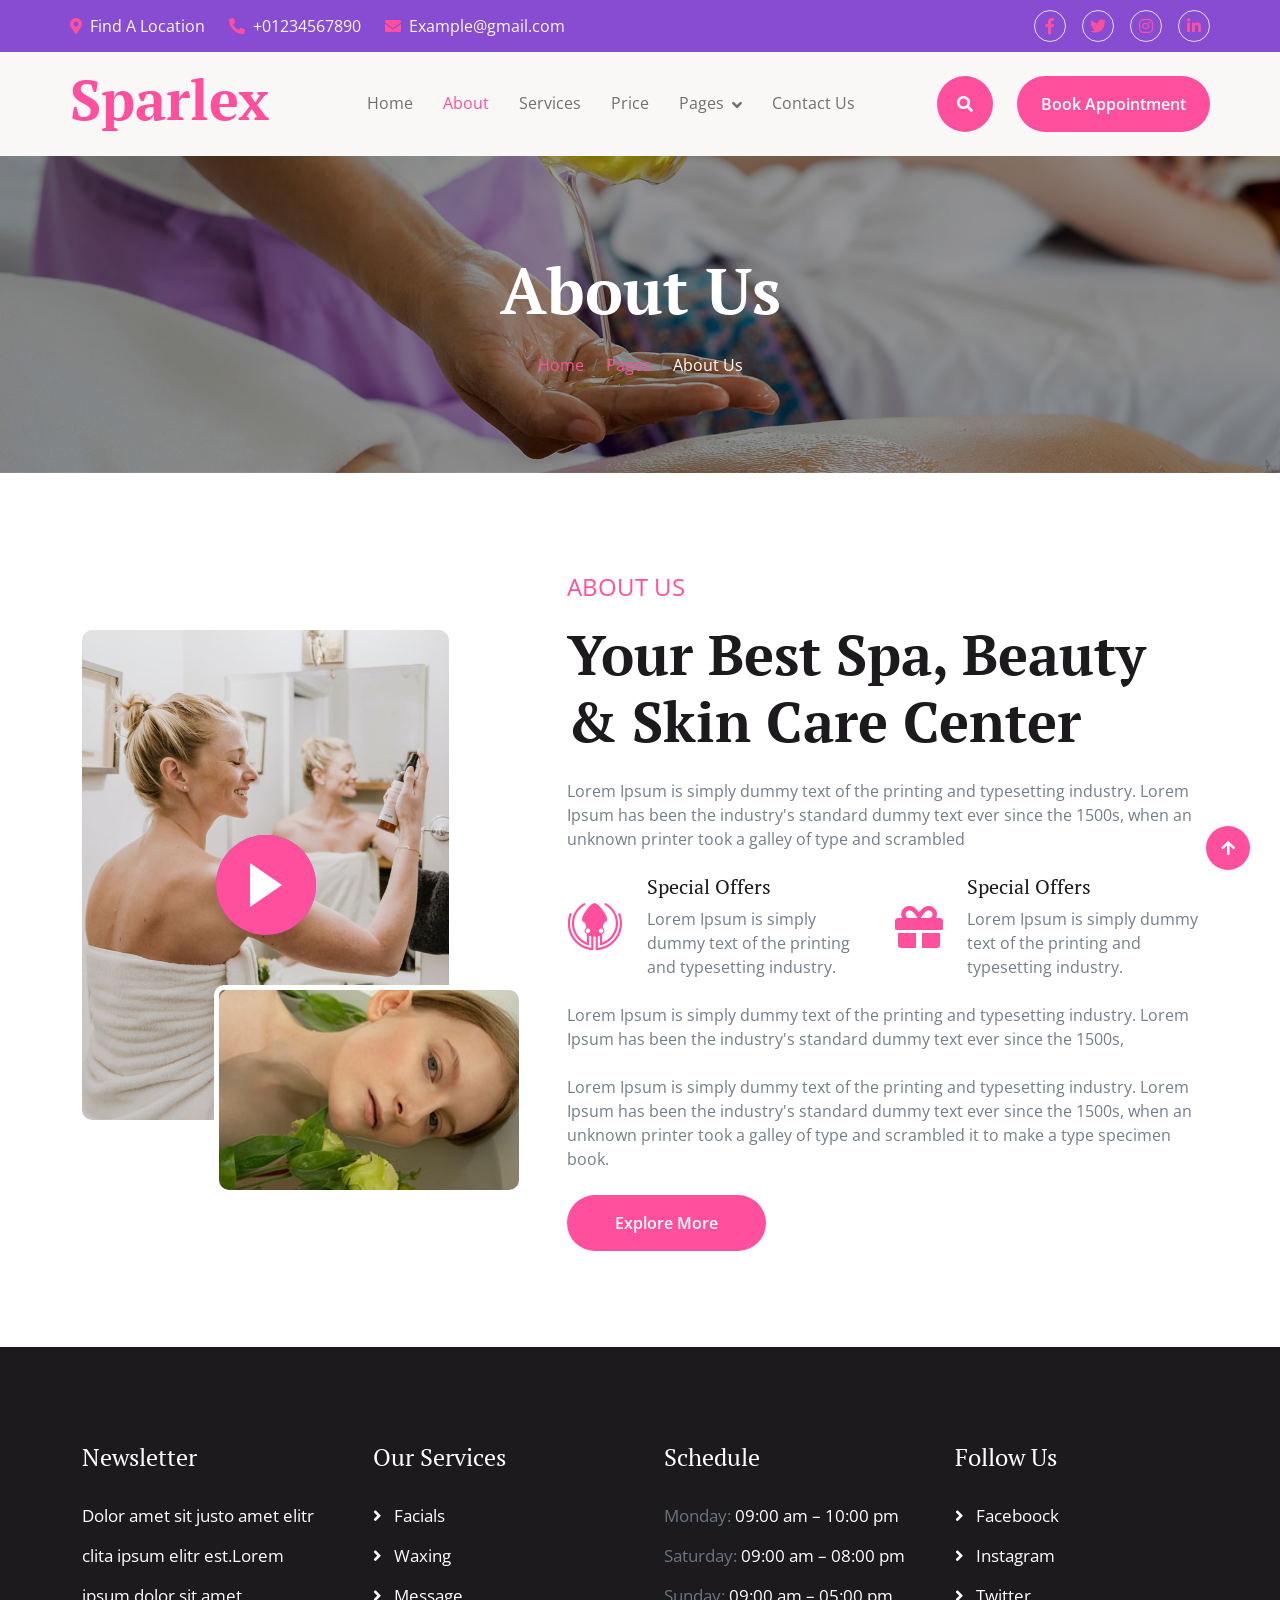
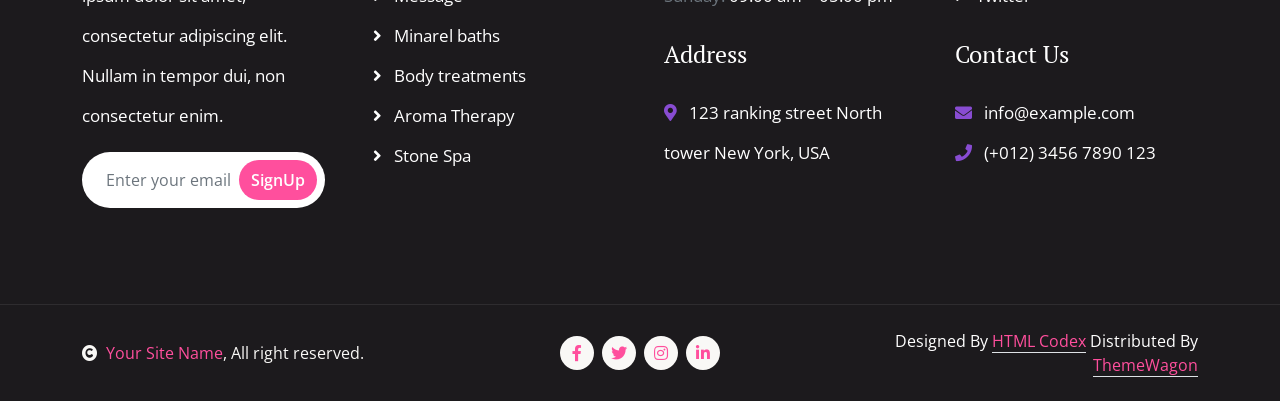
==== about.html @ 95623380 "Initial website upload" ====
<!DOCTYPE html>
<html lang="en">

    <head>
        <meta charset="utf-8">
        <title>Sparlex - Spa Website Template</title>
        <meta content="width=device-width, initial-scale=1.0" name="viewport">
        <meta content="" name="keywords">
        <meta content="" name="description">

        <!-- Google Web Fonts -->
        <link rel="preconnect" href="https://fonts.googleapis.com">
        <link rel="preconnect" href="https://fonts.gstatic.com" crossorigin>
        <link href="https://fonts.googleapis.com/css2?family=Open+Sans:wght@400;600&family=PT+Serif:wght@400;700&display=swap" rel="stylesheet"> 

        <!-- Icon Font Stylesheet -->
        <link rel="stylesheet" href="https://use.fontawesome.com/releases/v5.15.4/css/all.css"/>
        <link href="https://cdn.jsdelivr.net/npm/bootstrap-icons@1.4.1/font/bootstrap-icons.css" rel="stylesheet">

        <!-- Libraries Stylesheet -->
        <link href="lib/animate/animate.min.css" rel="stylesheet">
        <link href="lib/lightbox/css/lightbox.min.css" rel="stylesheet">
        <link href="lib/owlcarousel/assets/owl.carousel.min.css" rel="stylesheet">


        <!-- Customized Bootstrap Stylesheet -->
        <link href="css/bootstrap.min.css" rel="stylesheet">

        <!-- Template Stylesheet -->
        <link href="css/style.css" rel="stylesheet">
    </head>

    <body>

        <!-- Spinner Start -->
        <div id="spinner" class="show w-100 vh-100 bg-white position-fixed translate-middle top-50 start-50  d-flex align-items-center justify-content-center">
            <div class="spinner-grow text-primary" role="status"></div>
        </div>
        <!-- Spinner End -->


        <!-- Navbar start -->
        <div class="container-fluid sticky-top px-0">
            <div class="container-fluid topbar d-none d-lg-block">
                <div class="container px-0">
                    <div class="row align-items-center">
                        <div class="col-lg-8">
                            <div class="d-flex flex-wrap">
                                <a href="#" class="me-4 text-light"><i class="fas fa-map-marker-alt text-primary me-2"></i>Find A Location</a>
                                <a href="#" class="me-4 text-light"><i class="fas fa-phone-alt text-primary me-2"></i>+01234567890</a>
                                <a href="#" class="text-light"><i class="fas fa-envelope text-primary me-2"></i>Example@gmail.com</a>
                            </div>

                        </div>
                        <div class="col-lg-4">
                            <div class="d-flex align-items-center justify-content-end">
                                <a href="#" class="me-3 btn-square border rounded-circle nav-fill"><i class="fab fa-facebook-f"></i></a>
                                <a href="#" class="me-3 btn-square border rounded-circle nav-fill"><i class="fab fa-twitter"></i></a>
                                <a href="#" class="me-3 btn-square border rounded-circle nav-fill"><i class="fab fa-instagram"></i></a>
                                <a href="#" class="btn-square border rounded-circle nav-fill"><i class="fab fa-linkedin-in"></i></a>
                            </div>
                        </div>
                    </div>
                </div>
            </div>
            <div class="container-fluid bg-light">
                <div class="container px-0">
                    <nav class="navbar navbar-light navbar-expand-xl">
                        <a href="index.html" class="navbar-brand">
                            <h1 class="text-primary display-4">Sparlex</h1>
                        </a>
                        <button class="navbar-toggler py-2 px-3" type="button" data-bs-toggle="collapse" data-bs-target="#navbarCollapse">
                            <span class="fa fa-bars text-primary"></span>
                        </button>
                        <div class="collapse navbar-collapse bg-light py-3" id="navbarCollapse">
                            <div class="navbar-nav mx-auto border-top">
                                <a href="index.html" class="nav-item nav-link">Home</a>
                                <a href="about.html" class="nav-item nav-link active">About</a>
                                <a href="service.html" class="nav-item nav-link">Services</a>
                                <a href="price.html" class="nav-item nav-link">Price</a>
                                <div class="nav-item dropdown">
                                    <a href="#" class="nav-link dropdown-toggle" data-bs-toggle="dropdown">Pages</a>
                                    <div class="dropdown-menu m-0 bg-secondary rounded-0">
                                        <a href="team.html" class="dropdown-item">Team</a>
                                        <a href="testimonial.html" class="dropdown-item">Testimonial</a>
                                        <a href="gallery.html" class="dropdown-item">Gallery</a>
                                        <a href="appointment.html" class="dropdown-item">Appointment</a>
                                        <a href="404.html" class="dropdown-item">404 page</a>
                                    </div>
                                </div>
                                <a href="contact.html" class="nav-item nav-link">Contact Us</a>
                            </div>
                            <div class="d-flex align-items-center flex-nowrap pt-xl-0">
                                <button class="btn-search btn btn-primary btn-primary-outline-0 rounded-circle btn-lg-square" data-bs-toggle="modal" data-bs-target="#searchModal"><i class="fas fa-search"></i></button>
                                <a href="index.html" class="btn btn-primary btn-primary-outline-0 rounded-pill py-3 px-4 ms-4">Book Appointment</a>
                            </div>
                        </div>
                    </nav>
                </div>
            </div>
        </div>
        <!-- Navbar End -->


        <!-- Modal Search Start -->
        <div class="modal fade" id="searchModal" tabindex="-1" aria-labelledby="exampleModalLabel" aria-hidden="true">
            <div class="modal-dialog modal-fullscreen">
                <div class="modal-content rounded-0">
                    <div class="modal-header">
                        <h5 class="modal-title" id="exampleModalLabel">Search by keyword</h5>
                        <button type="button" class="btn-close" data-bs-dismiss="modal" aria-label="Close"></button>
                    </div>
                    <div class="modal-body d-flex align-items-center">
                        <div class="input-group w-75 mx-auto d-flex">
                            <input type="search" class="form-control p-3" placeholder="keywords" aria-describedby="search-icon-1">
                            <span id="search-icon-1" class="input-group-text p-3"><i class="fa fa-search"></i></span>
                        </div>
                    </div>
                </div>
            </div>
        </div>
        <!-- Modal Search End -->



        <!-- Header Start -->
        <div class="container-fluid bg-breadcrumb py-5">
            <div class="container text-center py-5">
                <h3 class="text-white display-3 mb-4">About Us</h1>
                <ol class="breadcrumb justify-content-center mb-0">
                    <li class="breadcrumb-item"><a href="index.html">Home</a></li>
                    <li class="breadcrumb-item"><a href="#">Pages</a></li>
                    <li class="breadcrumb-item active text-white">About Us</li>
                </ol>    
            </div>
        </div>
        <!-- Header End -->

        
        <!-- About Start -->
        <div class="container-fluid about py-5">
            <div class="container py-5">
                <div class="row g-5 align-items-center">
                    <div class="col-lg-5">
                        <div class="video">
                            <img src="img/about-1.jpg" class="img-fluid rounded" alt="">
                            <div class="position-absolute rounded border-5 border-top border-start border-white" style="bottom: 0; right: 0;;">
                                <img src="img/about-2.jpg" class="img-fluid rounded" alt="">
                            </div>
                            <button type="button" class="btn btn-play" data-bs-toggle="modal" data-src="https://www.youtube.com/embed/DWRcNpR6Kdc" data-bs-target="#videoModal">
                                <span></span>
                            </button>
                        </div>
                    </div>
                    <div class="col-lg-7">
                        <div>
                            <p class="fs-4 text-uppercase text-primary">About Us</p>
                            <h1 class="display-4 mb-4">Your Best Spa, Beauty & Skin Care Center</h1>
                            <p class="mb-4">Lorem Ipsum is simply dummy text of the printing and typesetting industry. Lorem Ipsum has been the industry's standard dummy text ever since the 1500s, when an unknown printer took a galley of type and scrambled
                            </p>
                            <div class="row g-4">
                                <div class="col-md-6">
                                    <div class="d-flex align-items-center">
                                        <i class="fab fa-gitkraken fa-3x text-primary"></i>
                                        <div class="ms-4">
                                            <h5 class="mb-2">Special Offers</h5>
                                            <p class="mb-0">Lorem Ipsum is simply dummy text of the printing and typesetting industry.</p>
                                        </div>
                                    </div>
                                </div>
                                <div class="col-md-6">
                                    <div class="d-flex align-items-center">
                                        <i class="fas fa-gift fa-3x text-primary"></i>
                                        <div class="ms-4">
                                            <h5 class="mb-2">Special Offers</h5>
                                            <p class="mb-0">Lorem Ipsum is simply dummy text of the printing and typesetting industry.</p>
                                        </div>
                                    </div>
                                </div>
                            </div>
                            <p class="my-4">Lorem Ipsum is simply dummy text of the printing and typesetting industry. Lorem Ipsum has been the industry's standard dummy text ever since the 1500s,
                            </p>
                            <p class="mb-4">Lorem Ipsum is simply dummy text of the printing and typesetting industry. Lorem Ipsum has been the industry's standard dummy text ever since the 1500s, when an unknown printer took a galley of type and scrambled it to make a type specimen book.
                            </p>
                        </div>
                        <a href="#" class="btn btn-primary btn-primary-outline-0 rounded-pill py-3 px-5">Explore More</a>
                    </div> 
                </div>
            </div>
        </div>
        <!-- Modal Video -->
        <div class="modal fade" id="videoModal" tabindex="-1" aria-labelledby="exampleModalLabel" aria-hidden="true">
            <div class="modal-dialog">
                <div class="modal-content rounded-0">
                    <div class="modal-header">
                        <h5 class="modal-title" id="exampleModalLabel">Youtube Video</h5>
                        <button type="button" class="btn-close" data-bs-dismiss="modal" aria-label="Close"></button>
                    </div>
                    <div class="modal-body">
                        <!-- 16:9 aspect ratio -->
                        <div class="ratio ratio-16x9">
                            <iframe class="embed-responsive-item" src="" id="video" allowfullscreen allowscriptaccess="always"
                                allow="autoplay"></iframe>
                        </div>
                    </div>
                </div>
            </div>
        </div>
        <!-- About End -->



        <!-- Footer Start -->
        <div class="container-fluid footer py-5">
            <div class="container py-5">
                <div class="row g-5">
                    <div class="col-md-6 col-lg-6 col-xl-3">
                        <div class="footer-item">
                            <h4 class="mb-4 text-white">Newsletter</h4>
                            <p class="text-white">Dolor amet sit justo amet elitr clita ipsum elitr est.Lorem ipsum dolor sit amet, consectetur adipiscing elit. Nullam in tempor dui, non consectetur enim.</p>
                            <div class="position-relative mx-auto rounded-pill">
                                <input class="form-control rounded-pill border-0 w-100 py-3 ps-4 pe-5" type="text" placeholder="Enter your email">
                                <button type="button" class="btn btn-primary btn-primary-outline-0 rounded-pill position-absolute top-0 end-0 py-2 mt-2 me-2">SignUp</button>
                            </div>
                        </div>
                    </div>
                    <div class="col-md-6 col-lg-6 col-xl-3">
                        <div class="footer-item d-flex flex-column">
                            <h4 class="mb-4 text-white">Our Services</h4>
                            <a href=""><i class="fas fa-angle-right me-2"></i> Facials</a>
                            <a href=""><i class="fas fa-angle-right me-2"></i> Waxing</a>
                            <a href=""><i class="fas fa-angle-right me-2"></i> Message</a>
                            <a href=""><i class="fas fa-angle-right me-2"></i> Minarel baths</a>
                            <a href=""><i class="fas fa-angle-right me-2"></i> Body treatments</a>
                            <a href=""><i class="fas fa-angle-right me-2"></i> Aroma Therapy</a>
                            <a href=""><i class="fas fa-angle-right me-2"></i> Stone Spa</a>
                        </div>
                    </div>
                    <div class="col-md-6 col-lg-6 col-xl-3">
                        <div class="footer-item d-flex flex-column">
                            <h4 class="mb-4 text-white">Schedule</h4>
                            <p class="text-muted mb-0">Monday: <span class="text-white"> 09:00 am – 10:00 pm</span></p>
                            <p class="text-muted mb-0">Saturday: <span class="text-white"> 09:00 am – 08:00 pm</span></p>
                            <p class="text-muted mb-0">Sunday: <span class="text-white"> 09:00 am – 05:00 pm</span></p>
                            <h4 class="my-4 text-white">Address</h4>
                            <p class="mb-0"><i class="fas fa-map-marker-alt text-secondary me-2"></i> 123 ranking street North tower New York, USA</p>
                        </div>
                    </div>
                    <div class="col-md-6 col-lg-6 col-xl-3">
                        <div class="footer-item d-flex flex-column">
                            <h4 class="mb-4 text-white">Follow Us</h4>
                            <a href=""><i class="fas fa-angle-right me-2"></i> Faceboock</a>
                            <a href=""><i class="fas fa-angle-right me-2"></i> Instagram</a>
                            <a href=""><i class="fas fa-angle-right me-2"></i> Twitter</a>
                            <h4 class="my-4 text-white">Contact Us</h4>
                            <p class="mb-0"><i class="fas fa-envelope text-secondary me-2"></i> info@example.com</p>
                            <p class="mb-0"><i class="fas fa-phone text-secondary me-2"></i> (+012) 3456 7890 123</p>
                        </div>
                    </div>
                </div>
            </div>
        </div>
        <!-- Footer End -->



        <!-- Copyright Start -->
        <div class="container-fluid copyright py-4">
            <div class="container">
                <div class="row g-4 align-items-center">
                    <div class="col-md-4 text-center text-md-start mb-md-0">
                        <span class="text-light"><a href="#"><i class="fas fa-copyright text-light me-2"></i>Your Site Name</a>, All right reserved.</span>
                    </div>
                    <div class="col-md-4">
                        <div class="d-flex justify-content-center">
                            <a href="" class="btn btn-light btn-light-outline-0 btn-sm-square rounded-circle me-2"><i class="fab fa-facebook-f"></i></a>
                            <a href="" class="btn btn-light btn-light-outline-0 btn-sm-square rounded-circle me-2"><i class="fab fa-twitter"></i></a>
                            <a href="" class="btn btn-light btn-light-outline-0 btn-sm-square rounded-circle me-2"><i class="fab fa-instagram"></i></a>
                            <a href="" class="btn btn-light btn-light-outline-0 btn-sm-square rounded-circle me-0"><i class="fab fa-linkedin-in"></i></a>
                        </div>
                    </div>
                    <div class="col-md-4 text-center text-md-end text-white">
                        <!--/*** This template is free as long as you keep the below author’s credit link/attribution link/backlink. ***/-->
                        <!--/*** If you'd like to use the template without the below author’s credit link/attribution link/backlink, ***/-->
                        <!--/*** you can purchase the Credit Removal License from "https://htmlcodex.com/credit-removal". ***/-->
                        Designed By <a class="border-bottom" href="https://htmlcodex.com">HTML Codex</a> Distributed By <a class="border-bottom" href="https://themewagon.com">ThemeWagon</a>
                    </div>
                </div>
            </div>
        </div>
        <!-- Copyright End -->



        <!-- Back to Top -->
        <a href="#" class="btn btn-primary btn-primary-outline-0 btn-md-square rounded-circle back-to-top"><i class="fa fa-arrow-up"></i></a>   

        
    <!-- JavaScript Libraries -->
    <script src="https://ajax.googleapis.com/ajax/libs/jquery/3.6.4/jquery.min.js"></script>
    <script src="https://cdn.jsdelivr.net/npm/bootstrap@5.0.0/dist/js/bootstrap.bundle.min.js"></script>
    <script src="lib/wow/wow.min.js"></script>
    <script src="lib/easing/easing.min.js"></script>
    <script src="lib/waypoints/waypoints.min.js"></script>
    <script src="lib/counterup/counterup.min.js"></script>
    <script src="lib/lightbox/js/lightbox.min.js"></script>
    <script src="lib/owlcarousel/owl.carousel.min.js"></script>

    <!-- Template Javascript -->
    <script src="js/main.js"></script>
    </body>

</html>
---- css/style.css ----
/*** Spinner Start ***/
#spinner {
    opacity: 0;
    visibility: hidden;
    transition: opacity .8s ease-out, visibility 0s linear .5s;
    z-index: 99999;
 }

 #spinner.show {
     transition: opacity .8s ease-out, visibility 0s linear .0s;
     visibility: visible;
     opacity: 1;
 }
/*** Spinner End ***/

.back-to-top {
    position: fixed;
    right: 30px;
    bottom: 30px;
    display: flex;
    width: 45px;
    height: 45px;
    align-items: center;
    justify-content: center;
    transition: 0.5s;
    z-index: 99;
}

/*** Button Start ***/
.btn {
    font-weight: 600;
    transition: .5s;
}

.btn-square {
    width: 32px;
    height: 32px;
}

.btn-sm-square {
    width: 34px;
    height: 34px;
}

.btn-md-square {
    width: 44px;
    height: 44px;
}

.btn-lg-square {
    width: 56px;
    height: 56px;
}

.btn-square,
.btn-sm-square,
.btn-md-square,
.btn-lg-square {
    padding: 0;
    display: flex;
    align-items: center;
    justify-content: center;
    font-weight: normal;
}

.btn-primary-outline-0 {
    border: 0;
    color: var(--bs-white) !important;
}

.btn-light-outline-0 {
    border: 0;
    color: var(--bs-primary) !important;
}

.btn-primary-outline-0:hover {
    background: var(--bs-secondary) !important;
    color: var(--bs-white) !important;
}

.btn-light-outline-0:hover {
    background: var(--bs-secondary) !important;
    color: var(--bs-white) !important;
}

/*** Topbar Start ***/
.sticky-top {
    transition: 0.5s;
    background: var(--bs-white);
}

.topbar {
    padding: 10px 0;
    background: var(--bs-secondary) !important;
}

/*** Topbar End ***/

/*** Navbar Start ***/
.navbar .navbar-nav .nav-link {
    padding: 10px 15px;
    font-size: 16px;
    transition: .5s;
}

.navbar .navbar-nav .nav-link:hover,
.navbar .navbar-nav .nav-link.active,
.sticky-top.bg-white .navbar .navbar-nav .nav-link:hover,
.sticky-top.bg-white .navbar .navbar-nav .nav-link.active {
    color: var(--bs-primary);
}

.navbar .dropdown-toggle::after {
    border: none;
    content: "\f107";
    font-family: "Font Awesome 5 Free";
    font-weight: 700;
    vertical-align: middle;
    margin-left: 8px;
}

@media (min-width: 1200px) {
    .navbar .nav-item .dropdown-menu {
        display: block;
        visibility: hidden;
        top: 100%;
        transform: rotateX(-75deg);
        transform-origin: 0% 0%;
        border: 0;
        transition: .5s;
        opacity: 0;
    }
}

.dropdown .dropdown-menu a:hover {
    background: var(--bs-secondary);
    color: var(--bs-primary);
}

.navbar .nav-item:hover .dropdown-menu {
    transform: rotateX(0deg);
    visibility: visible;
    background: var(--bs-light) !important;
    border-radius: 10px !important;
    transition: .5s;
    opacity: 1;
}

@media (min-width: 1200px) {
    .navbar .navbar-collapse .border-top {
        border-top: none !important;
    }
}

#searchModal .modal-content {
    background: rgba(250, 250, 250, .6);
}
/*** Navbar End ***/

/*** Carousel Start ***/
.carousel-item {
    position: relative;
    min-height: 100vh
    
}

.carousel-item img {
    position: absolute;
    width: 100%;
    height: 100%;
    object-fit: cover;
}

.carousel-item .carousel-caption {
    width: 100%;
    height: 100%;
    position: absolute;
    top: 0;
    left: 0;
    display: flex;
    align-items: center;
    justify-content: center;
    text-align: center;
    background: linear-gradient(rgba(255, 255, 255, .5), rgba(255, 255, 255, 0.5));
    background-size: cover;
}

.carousel-control-prev,
.carousel-control-next {
    opacity: 0;
}

.carousel-control-prev .carousel-control-prev-icon,
.carousel-control-next .carousel-control-next-icon {
    background: transparent;
}

#carouselId .carousel-indicators {
    padding-bottom: 30px;
}

#carouselId .carousel-indicators li {
    border-top: 10px solid var(--bs-white);
    border-bottom: 10px solid var(--bs-white);
    border-right: 5px solid var(--bs-white);
    border-left: 5px solid var(--bs-white);
    margin-right: 10px;
    border-radius: 10px;
    transition: 0.5s;
}

#carouselId .carousel-indicators li.active {
    background: var(--bs-primary);
    border-color: var(--bs-primary);
    border-right: 15px solid var(--bs-primary);
    border-left: 15px solid var(--bs-primary);
}
/*** Carousel End ***/


.bg-breadcrumb {
    background: linear-gradient(rgba(0, 0, 0, 0.4), rgba(0, 0, 0, 0.4)), url(../img/appointment-background.jpg);
    background-position: center center;
    background-repeat: no-repeat;
    background-size: cover;
}

/*** Services Start ***/
.services .services-item {
    transition: 0.5s;
}

.services .services-item:hover {
    background: var(--bs-primary) !important;
    border-color: var(--bs-secondary) !important;
}

.services .services-item:hover .services-content p,
.services .services-item:hover .services-content h3 {
    color: var(--bs-white);
    transition: 0.5s;
}

.services .services-item:hover .services-content a.btn {
    background: var(--bs-white);
    color: var(--bs-primary) !important;
}

.services .services-item:hover .services-content a.btn:hover {
    color: var(--bs-white) !important;
}

.services .services-item .services-img {
    overflow: hidden;
}

.services .services-item .services-img img {
    transition: 0.5s;
}

.services .services-item .services-img img:hover {
    transform: scale(1.3);
}
/*** Services End ***/



/*** About Start ***/
/*** Youtube Video start ***/
.video {
    position: relative;
    padding-right: 70px; 
    padding-bottom: 70px;
    border-radius: 10px;
}

.video .btn-play {
    position: absolute;
    z-index: 3;
    top: 45%;
    left: 50%;
    transform: translate(-50%, -45%);
    margin-left: -35px;
    box-sizing: content-box;
    display: block;
    width: 32px;
    height: 44px;
    border-radius: 50%;

}

.video .btn-play:before {
    content: "";
    position: absolute;
    z-index: 0;
    left: 50%;
    top: 50%;
    transform: translateX(-50%) translateY(-50%);
    display: block;
    width: 100px;
    height: 100px;
    background: var(--bs-secondary);
    border-radius: 50%;
    animation: pulse-border 1500ms ease-out infinite;
}

.video .btn-play:after {
    content: "";
    position: absolute;
    z-index: 1;
    left: 50%;
    top: 50%;
    transform: translate(-50%, -50%);
    display: block;
    width: 100px;
    height: 100px;
    background: var(--bs-primary);
    border-radius: 50%;
    transition: all 200ms;
}

.video .btn-play span {
    display: block;
    position: relative;
    z-index: 3;
    width: 0;
    height: 0;
    border-left: 32px solid var(--bs-white);
    border-top: 22px solid transparent;
    border-bottom: 22px solid transparent;
}

@keyframes pulse-border {
    0% {
        transform: translateX(-50%) translateY(-50%) translateZ(0) scale(1);
        opacity: 1;
    }

    100% {
        transform: translateX(-50%) translateY(-50%) translateZ(0) scale(1.5);
        opacity: 0;
    }
}

#videoModal {
    z-index: 99999;
}

#videoModal .modal-dialog {
    position: relative;
    max-width: 800px;
    margin: 60px auto 0 auto;
}

#videoModal .modal-body {
    position: relative;
    padding: 0px;
}

#videoModal .close {
    position: absolute;
    width: 30px;
    height: 30px;
    right: 0px;
    top: -30px;
    z-index: 999;
    font-size: 30px;
    font-weight: normal;
    color: #ffffff;
    background: #000000;
    opacity: 1;
}
/*** Youtube Video End ***/
/*** About End ***/


/*** Appointment  Start ***/
.appointment {
    background: linear-gradient(rgba(0, 0, 0, 0.5), rgba(0, 0, 0, 0.5)), url(../img/appointment-background.jpg);
    background-position: center center;
    background-repeat: no-repeat;
    background-size: cover;
}

.appointment .appointment-form {
    background: linear-gradient(rgba(0, 0, 0, 0.4), rgba(0, 0, 0, .4));
    object-fit: cover;
    border-radius: 10px;
}

.appointment .appointment-time {
    background: linear-gradient(rgba(255, 255, 255, 0.2), rgba(255, 255, 255, .2));
    object-fit: cover;
    border-radius: 10px;
}
/*** Appointment End ***/

/*** Counter Start ***/
.counter-section .counter-item .counter-content {
    position: relative;
    margin-bottom: 60px;
    background-image: linear-gradient(rgba(252, 152, 195, 0.3), rgba(255, 255, 255, 0.3), rgba(136, 76, 210, 0.3));
    border-radius: 10px;
    z-index: 9;
}

.counter-section .counter-item {
    text-align: center;
    background: rgba(255, 255, 255, .5) !important;
    background: linear-gradient(rgba(0, 0, 0, 0.3), rgba(0, 0, 0, 0.3));
    object-fit: cover;
    border-radius: 0 25% 0 25%;
}

.counter-section .counter-item .counter-content .svg-img {
    position: absolute;
    bottom: 0; 
    left: 50%; 
    transform: translateX(-50%); 
    margin-bottom: -50px; 
    margin-left: -45px; 
    transform: rotate(180deg);
}

.counter-section .counter-item .counter-quantity {
    width: 110px;
    height: 110px;
    border-radius: 55px;
    display: inline-flex;
    align-items: center;
    justify-content: center;
    background: var(--bs-primary);
}
/*** Counter End ***/


/*** Events Start ***/
.gallery .tab-class .nav-item {
    padding: 0 0 20px 0;
}
.gallery .tab-class .nav-item a.active {
    background: var(--bs-primary) !important;
}

.gallery .tab-class .nav-item a.active span {
    color: var(--bs-white) !important;
}

.gallery .gallery-img {
    position: relative;
    overflow: hidden;
    border-radius: 10px;
}

.gallery .gallery-img img {
    transition: 0.5s;
}

.gallery .gallery-img:hover img {
    transform: scale(1.3);
}

.gallery .gallery-img .gallery-overlay {
    position: absolute;
    width: 100%;
    height: 100%;
    top: 0;
    left: 0;
    background: rgba(255, 255, 255, 0.5);
    border-radius: 10px;
    transition: 0.5s;
    opacity: 0;
    z-index: 1;
}

.gallery .gallery-img .search-icon {
    position: absolute;
    top: 50%;
    left: 50%;
    transform: translate(-50%, -50%);
    transition: 0.5s;
    opacity: 0;
    z-index: 2;
    
}

.gallery .gallery-img:hover .gallery-overlay,
.gallery .gallery-img:hover .search-icon {
    opacity: 1;
}
/*** Events End ***/


/*** Pricing Start ***/
.pricing {
    background: linear-gradient(rgba(0, 0, 0, 0.5), rgba(0, 0, 0, 0.5)), url(../img/appointment-background.jpg);
    background-position: center center;
    background-repeat: no-repeat;
    background-size: cover;
}

.pricing .pricing-item {
    color: var(--bs-white);
}

.pricing .pricing-item .pricing-content {
    background: rgba(255, 255, 255, 0.4);
}

.pricing .owl-carousel.pricing-carousel {
    position: relative;
}

.pricing .owl-carousel.pricing-carousel .owl-nav {
    position: absolute;
    top: -60px;
    right: 0;
    display: flex;
    font-size: 40px;
    color: var(--bs-white);

}

.pricing .owl-carousel.pricing-carousel .owl-nav .owl-prev {
    margin-right: 40px;
}

.pricing .owl-carousel.pricing-carousel .owl-nav .owl-prev,
.pricing .owl-carousel.pricing-carousel .owl-nav .owl-next {
    transition: 0.5s;
}

.pricing .owl-carousel.pricing-carousel .owl-nav .owl-prev:hover,
.pricing .owl-carousel.pricing-carousel .owl-nav .owl-next:hover {
    color: var(--bs-primary);
}
/*** Pricing End ***/

/*** Team Start ***/
.team .team-item {
    position: relative;
    border-radius: 10px;
    overflow: hidden;
}

.team .team-item .team-text {
    background: var(--bs-primary);
}

.team .team-item .team-social {
    position: absolute;
    top: -180px; 
    left: 20px; 
    opacity: 0;
    transition: 0.5s;
}

.team .team-item:hover .team-social {
    top: 20px; 
    left: 20px;
    opacity: 1;
}

.team .team-item .team-img {
    position: relative;
    width: 100%;
}

.team .team-item .team-img::after {
    content: "";
    position: absolute;
    bottom: 100%;
    left: 0;
    right: 0;
    background: rgba(0, 0, 0, 0.3);
    overflow: hidden;
    width: 100%;
    height: 0;
    transition: 0.5s ease;
}

.team .team-item:hover .team-img::after {
    bottom: 0;
    height: 100%;
}

.team .team-item .team-text {
    transition: 0.5s;
}

.team .team-item:hover .team-text {
    background: var(--bs-secondary);
}
/*** Team End ***/

/*** testimonial Start ***/
.testimonial {
    background: linear-gradient(rgba(0, 0, 0, 0.5), rgba(0, 0, 0, 0.5)), url(../img/testimonial-bg.jpg);
    background-position: center center;
    background-repeat: no-repeat;
    background-size: cover;
}

.testimonial .testimonial-item {
    background: rgba(0, 0, 0, 0.4);
}

.testimonial .owl-carousel.testimonial-carousel {
    position: relative;
}

.testimonial .owl-carousel.testimonial-carousel .owl-nav {
    position: absolute;
    top: -60px;
    right: 0;
    display: flex;
    font-size: 40px;
    color: var(--bs-white);
}

.testimonial .owl-carousel.testimonial-carousel .owl-nav .owl-prev {
    margin-right: 40px;
}

.testimonial .owl-carousel.testimonial-carousel .owl-nav .owl-prev,
.testimonial .owl-carousel.testimonial-carousel .owl-nav .owl-next {
    transition: 0.5s;
}

.testimonial .owl-carousel.testimonial-carousel .owl-nav .owl-prev:hover,
.testimonial .owl-carousel.testimonial-carousel .owl-nav .owl-next:hover {
    color: var(--bs-primary);
}
/*** testimonial end ***/

/*** Contact Start ***/
.contact {
    background: linear-gradient(rgba(0, 0, 0, 0.5), rgba(0, 0, 0, 0.5)), url(../img/appointment-background.jpg);
    background-position: center center;
    background-repeat: no-repeat;
    background-size: cover;
}

.contact .contact-form {
    background: rgba(255, 255, 255, 0.6);
}
/*** Contact End ***/

/*** footer start ***/
.footer {
    background: var(--bs-dark);
}

.footer .footer-item a,
.footer .footer-item p {
    color: var(--bs-white);
    line-height: 40px;
    font-size: 17px;
    transition: 0.5s;
}

.footer .footer-item a:hover {
    letter-spacing: 2px;
    color: var(--bs-primary) !important;
}

/*** Footer End ***/

/*** copyright Start ***/
.copyright {
    border-top: 1px solid rgba(255, 255, 255, 0.08);
    background: var(--bs-dark) !important;
}
/*** copyright end ***/
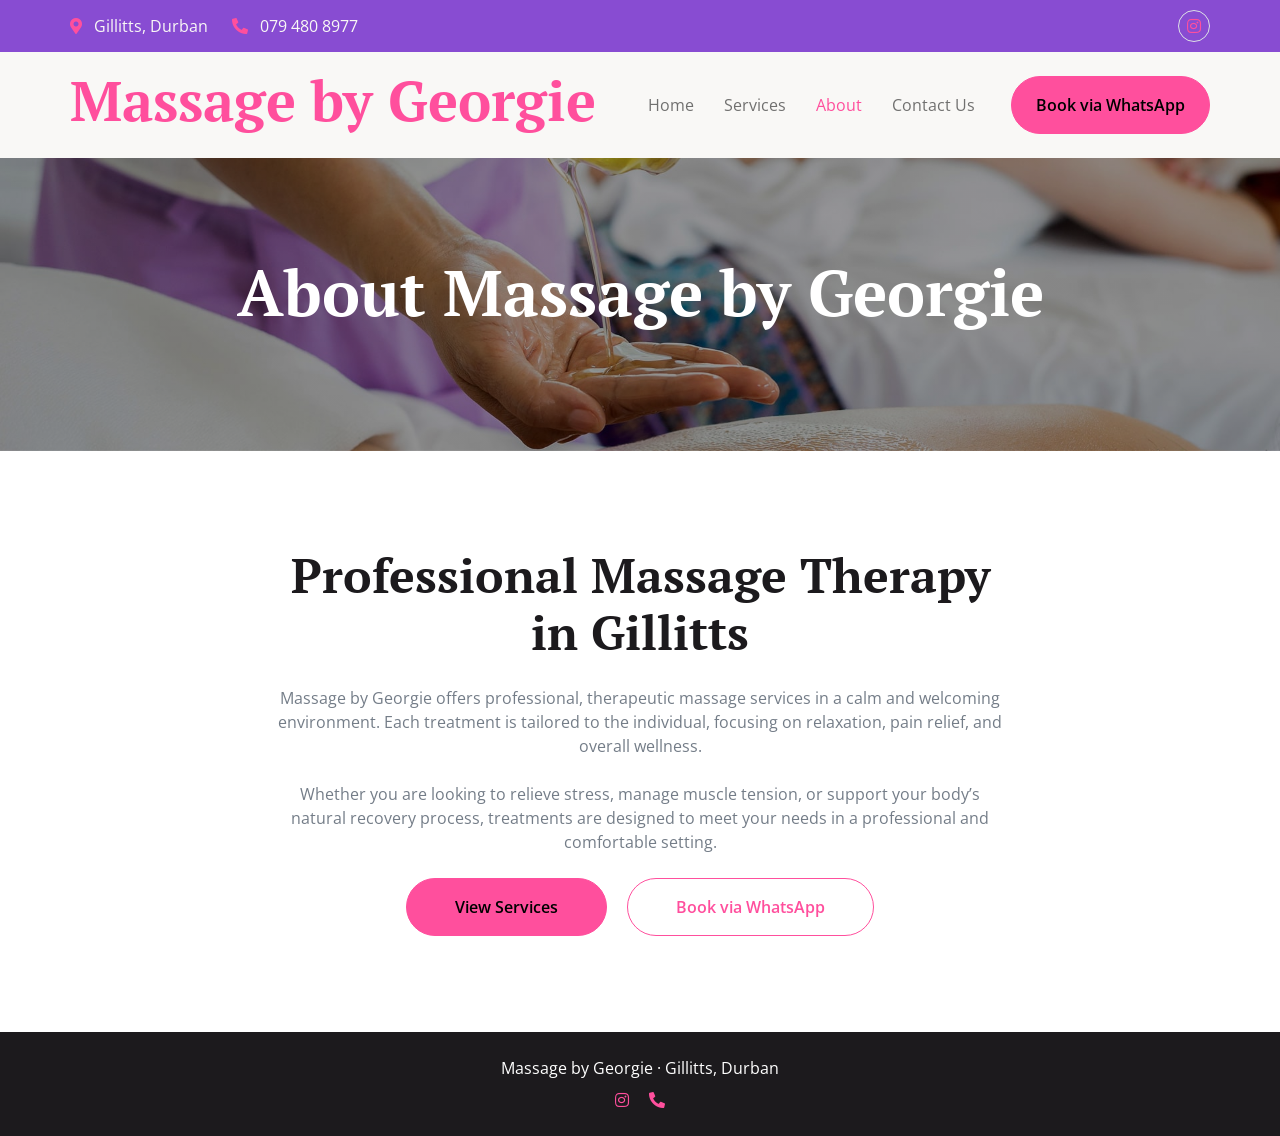
==== commit 91962f09: "Update about.html" ====
--- a/about.html
+++ b/about.html
@@ -1,313 +1,146 @@
 <!DOCTYPE html>
 <html lang="en">
+<head>
+    <meta charset="utf-8">
+    <title>About | Massage by Georgie</title>
+    <meta name="viewport" content="width=device-width, initial-scale=1.0">
 
-    <head>
-        <meta charset="utf-8">
-        <title>Sparlex - Spa Website Template</title>
-        <meta content="width=device-width, initial-scale=1.0" name="viewport">
-        <meta content="" name="keywords">
-        <meta content="" name="description">
+    <!-- Google Web Fonts -->
+    <link rel="preconnect" href="https://fonts.googleapis.com">
+    <link rel="preconnect" href="https://fonts.gstatic.com" crossorigin>
+    <link href="https://fonts.googleapis.com/css2?family=Open+Sans:wght@400;600&family=PT+Serif:wght@400;700&display=swap" rel="stylesheet">
 
-        <!-- Google Web Fonts -->
-        <link rel="preconnect" href="https://fonts.googleapis.com">
-        <link rel="preconnect" href="https://fonts.gstatic.com" crossorigin>
-        <link href="https://fonts.googleapis.com/css2?family=Open+Sans:wght@400;600&family=PT+Serif:wght@400;700&display=swap" rel="stylesheet"> 
+    <!-- Icon Font Stylesheet -->
+    <link rel="stylesheet" href="https://use.fontawesome.com/releases/v5.15.4/css/all.css">
 
-        <!-- Icon Font Stylesheet -->
-        <link rel="stylesheet" href="https://use.fontawesome.com/releases/v5.15.4/css/all.css"/>
-        <link href="https://cdn.jsdelivr.net/npm/bootstrap-icons@1.4.1/font/bootstrap-icons.css" rel="stylesheet">
+    <!-- Bootstrap & Template Styles -->
+    <link href="css/bootstrap.min.css" rel="stylesheet">
+    <link href="css/style.css" rel="stylesheet">
+</head>
 
-        <!-- Libraries Stylesheet -->
-        <link href="lib/animate/animate.min.css" rel="stylesheet">
-        <link href="lib/lightbox/css/lightbox.min.css" rel="stylesheet">
-        <link href="lib/owlcarousel/assets/owl.carousel.min.css" rel="stylesheet">
+<body>
 
+<!-- Navbar -->
+<div class="container-fluid sticky-top px-0">
 
-        <!-- Customized Bootstrap Stylesheet -->
-        <link href="css/bootstrap.min.css" rel="stylesheet">
-
-        <!-- Template Stylesheet -->
-        <link href="css/style.css" rel="stylesheet">
-    </head>
-
-    <body>
-
-        <!-- Spinner Start -->
-        <div id="spinner" class="show w-100 vh-100 bg-white position-fixed translate-middle top-50 start-50  d-flex align-items-center justify-content-center">
-            <div class="spinner-grow text-primary" role="status"></div>
-        </div>
-        <!-- Spinner End -->
-
-
-        <!-- Navbar start -->
-        <div class="container-fluid sticky-top px-0">
-            <div class="container-fluid topbar d-none d-lg-block">
-                <div class="container px-0">
-                    <div class="row align-items-center">
-                        <div class="col-lg-8">
-                            <div class="d-flex flex-wrap">
-                                <a href="#" class="me-4 text-light"><i class="fas fa-map-marker-alt text-primary me-2"></i>Find A Location</a>
-                                <a href="#" class="me-4 text-light"><i class="fas fa-phone-alt text-primary me-2"></i>+01234567890</a>
-                                <a href="#" class="text-light"><i class="fas fa-envelope text-primary me-2"></i>Example@gmail.com</a>
-                            </div>
-
-                        </div>
-                        <div class="col-lg-4">
-                            <div class="d-flex align-items-center justify-content-end">
-                                <a href="#" class="me-3 btn-square border rounded-circle nav-fill"><i class="fab fa-facebook-f"></i></a>
-                                <a href="#" class="me-3 btn-square border rounded-circle nav-fill"><i class="fab fa-twitter"></i></a>
-                                <a href="#" class="me-3 btn-square border rounded-circle nav-fill"><i class="fab fa-instagram"></i></a>
-                                <a href="#" class="btn-square border rounded-circle nav-fill"><i class="fab fa-linkedin-in"></i></a>
-                            </div>
-                        </div>
+    <!-- Topbar -->
+    <div class="container-fluid topbar d-none d-lg-block">
+        <div class="container px-0">
+            <div class="row align-items-center">
+                <div class="col-lg-8">
+                    <div class="d-flex flex-wrap">
+                        <span class="me-4 text-light">
+                            <i class="fas fa-map-marker-alt text-primary me-2"></i>
+                            Gillitts, Durban
+                        </span>
+                        <a href="https://wa.me/27794808977" class="text-light">
+                            <i class="fas fa-phone-alt text-primary me-2"></i>
+                            079 480 8977
+                        </a>
                     </div>
                 </div>
-            </div>
-            <div class="container-fluid bg-light">
-                <div class="container px-0">
-                    <nav class="navbar navbar-light navbar-expand-xl">
-                        <a href="index.html" class="navbar-brand">
-                            <h1 class="text-primary display-4">Sparlex</h1>
+                <div class="col-lg-4">
+                    <div class="d-flex justify-content-end">
+                        <a href="https://www.instagram.com/massage_by_george" class="btn-square border rounded-circle nav-fill">
+                            <i class="fab fa-instagram"></i>
                         </a>
-                        <button class="navbar-toggler py-2 px-3" type="button" data-bs-toggle="collapse" data-bs-target="#navbarCollapse">
-                            <span class="fa fa-bars text-primary"></span>
-                        </button>
-                        <div class="collapse navbar-collapse bg-light py-3" id="navbarCollapse">
-                            <div class="navbar-nav mx-auto border-top">
-                                <a href="index.html" class="nav-item nav-link">Home</a>
-                                <a href="about.html" class="nav-item nav-link active">About</a>
-                                <a href="service.html" class="nav-item nav-link">Services</a>
-                                <a href="price.html" class="nav-item nav-link">Price</a>
-                                <div class="nav-item dropdown">
-                                    <a href="#" class="nav-link dropdown-toggle" data-bs-toggle="dropdown">Pages</a>
-                                    <div class="dropdown-menu m-0 bg-secondary rounded-0">
-                                        <a href="team.html" class="dropdown-item">Team</a>
-                                        <a href="testimonial.html" class="dropdown-item">Testimonial</a>
-                                        <a href="gallery.html" class="dropdown-item">Gallery</a>
-                                        <a href="appointment.html" class="dropdown-item">Appointment</a>
-                                        <a href="404.html" class="dropdown-item">404 page</a>
-                                    </div>
-                                </div>
-                                <a href="contact.html" class="nav-item nav-link">Contact Us</a>
-                            </div>
-                            <div class="d-flex align-items-center flex-nowrap pt-xl-0">
-                                <button class="btn-search btn btn-primary btn-primary-outline-0 rounded-circle btn-lg-square" data-bs-toggle="modal" data-bs-target="#searchModal"><i class="fas fa-search"></i></button>
-                                <a href="index.html" class="btn btn-primary btn-primary-outline-0 rounded-pill py-3 px-4 ms-4">Book Appointment</a>
-                            </div>
-                        </div>
-                    </nav>
-                </div>
-            </div>
-        </div>
-        <!-- Navbar End -->
-
-
-        <!-- Modal Search Start -->
-        <div class="modal fade" id="searchModal" tabindex="-1" aria-labelledby="exampleModalLabel" aria-hidden="true">
-            <div class="modal-dialog modal-fullscreen">
-                <div class="modal-content rounded-0">
-                    <div class="modal-header">
-                        <h5 class="modal-title" id="exampleModalLabel">Search by keyword</h5>
-                        <button type="button" class="btn-close" data-bs-dismiss="modal" aria-label="Close"></button>
-                    </div>
-                    <div class="modal-body d-flex align-items-center">
-                        <div class="input-group w-75 mx-auto d-flex">
-                            <input type="search" class="form-control p-3" placeholder="keywords" aria-describedby="search-icon-1">
-                            <span id="search-icon-1" class="input-group-text p-3"><i class="fa fa-search"></i></span>
-                        </div>
                     </div>
                 </div>
             </div>
         </div>
-        <!-- Modal Search End -->
+    </div>
 
+    <!-- Main Navbar -->
+    <div class="container-fluid bg-light">
+        <div class="container px-0">
+            <nav class="navbar navbar-light navbar-expand-xl">
+                <a href="index.html" class="navbar-brand">
+                    <h1 class="text-primary display-4">Massage by Georgie</h1>
+                </a>
 
+                <button class="navbar-toggler py-2 px-3" type="button" data-bs-toggle="collapse" data-bs-target="#navbarCollapse">
+                    <span class="fa fa-bars text-primary"></span>
+                </button>
 
-        <!-- Header Start -->
-        <div class="container-fluid bg-breadcrumb py-5">
-            <div class="container text-center py-5">
-                <h3 class="text-white display-3 mb-4">About Us</h1>
-                <ol class="breadcrumb justify-content-center mb-0">
-                    <li class="breadcrumb-item"><a href="index.html">Home</a></li>
-                    <li class="breadcrumb-item"><a href="#">Pages</a></li>
-                    <li class="breadcrumb-item active text-white">About Us</li>
-                </ol>    
+                <div class="collapse navbar-collapse bg-light py-3" id="navbarCollapse">
+                    <div class="navbar-nav mx-auto border-top">
+                        <a href="index.html" class="nav-item nav-link">Home</a>
+                        <a href="service.html" class="nav-item nav-link">Services</a>
+                        <a href="about.html" class="nav-item nav-link active">About</a>
+                        <a href="contact.html" class="nav-item nav-link">Contact Us</a>
+                    </div>
+
+                    <div class="d-flex align-items-center">
+                        <a href="https://wa.me/27794808977" class="btn btn-primary rounded-pill py-3 px-4">
+                            Book via WhatsApp
+                        </a>
+                    </div>
+                </div>
+            </nav>
+        </div>
+    </div>
+</div>
+<!-- Navbar End -->
+
+<!-- Page Header -->
+<div class="container-fluid bg-breadcrumb py-5">
+    <div class="container text-center py-5">
+        <h3 class="text-white display-3 mb-4">About Massage by Georgie</h3>
+    </div>
+</div>
+
+<!-- About Section -->
+<div class="container-fluid py-5">
+    <div class="container py-5">
+        <div class="row justify-content-center">
+            <div class="col-lg-8 text-center">
+
+                <h1 class="display-5 mb-4">Professional Massage Therapy in Gillitts</h1>
+
+                <p class="mb-4">
+                    Massage by Georgie offers professional, therapeutic massage services
+                    in a calm and welcoming environment. Each treatment is tailored to
+                    the individual, focusing on relaxation, pain relief, and overall wellness.
+                </p>
+
+                <p class="mb-4">
+                    Whether you are looking to relieve stress, manage muscle tension,
+                    or support your body’s natural recovery process, treatments are designed
+                    to meet your needs in a professional and comfortable setting.
+                </p>
+
+                <a href="service.html" class="btn btn-primary rounded-pill py-3 px-5 me-3">
+                    View Services
+                </a>
+
+                <a href="https://wa.me/27794808977" class="btn btn-outline-primary rounded-pill py-3 px-5">
+                    Book via WhatsApp
+                </a>
+
             </div>
         </div>
-        <!-- Header End -->
+    </div>
+</div>
 
-        
-        <!-- About Start -->
-        <div class="container-fluid about py-5">
-            <div class="container py-5">
-                <div class="row g-5 align-items-center">
-                    <div class="col-lg-5">
-                        <div class="video">
-                            <img src="img/about-1.jpg" class="img-fluid rounded" alt="">
-                            <div class="position-absolute rounded border-5 border-top border-start border-white" style="bottom: 0; right: 0;;">
-                                <img src="img/about-2.jpg" class="img-fluid rounded" alt="">
-                            </div>
-                            <button type="button" class="btn btn-play" data-bs-toggle="modal" data-src="https://www.youtube.com/embed/DWRcNpR6Kdc" data-bs-target="#videoModal">
-                                <span></span>
-                            </button>
-                        </div>
-                    </div>
-                    <div class="col-lg-7">
-                        <div>
-                            <p class="fs-4 text-uppercase text-primary">About Us</p>
-                            <h1 class="display-4 mb-4">Your Best Spa, Beauty & Skin Care Center</h1>
-                            <p class="mb-4">Lorem Ipsum is simply dummy text of the printing and typesetting industry. Lorem Ipsum has been the industry's standard dummy text ever since the 1500s, when an unknown printer took a galley of type and scrambled
-                            </p>
-                            <div class="row g-4">
-                                <div class="col-md-6">
-                                    <div class="d-flex align-items-center">
-                                        <i class="fab fa-gitkraken fa-3x text-primary"></i>
-                                        <div class="ms-4">
-                                            <h5 class="mb-2">Special Offers</h5>
-                                            <p class="mb-0">Lorem Ipsum is simply dummy text of the printing and typesetting industry.</p>
-                                        </div>
-                                    </div>
-                                </div>
-                                <div class="col-md-6">
-                                    <div class="d-flex align-items-center">
-                                        <i class="fas fa-gift fa-3x text-primary"></i>
-                                        <div class="ms-4">
-                                            <h5 class="mb-2">Special Offers</h5>
-                                            <p class="mb-0">Lorem Ipsum is simply dummy text of the printing and typesetting industry.</p>
-                                        </div>
-                                    </div>
-                                </div>
-                            </div>
-                            <p class="my-4">Lorem Ipsum is simply dummy text of the printing and typesetting industry. Lorem Ipsum has been the industry's standard dummy text ever since the 1500s,
-                            </p>
-                            <p class="mb-4">Lorem Ipsum is simply dummy text of the printing and typesetting industry. Lorem Ipsum has been the industry's standard dummy text ever since the 1500s, when an unknown printer took a galley of type and scrambled it to make a type specimen book.
-                            </p>
-                        </div>
-                        <a href="#" class="btn btn-primary btn-primary-outline-0 rounded-pill py-3 px-5">Explore More</a>
-                    </div> 
-                </div>
-            </div>
-        </div>
-        <!-- Modal Video -->
-        <div class="modal fade" id="videoModal" tabindex="-1" aria-labelledby="exampleModalLabel" aria-hidden="true">
-            <div class="modal-dialog">
-                <div class="modal-content rounded-0">
-                    <div class="modal-header">
-                        <h5 class="modal-title" id="exampleModalLabel">Youtube Video</h5>
-                        <button type="button" class="btn-close" data-bs-dismiss="modal" aria-label="Close"></button>
-                    </div>
-                    <div class="modal-body">
-                        <!-- 16:9 aspect ratio -->
-                        <div class="ratio ratio-16x9">
-                            <iframe class="embed-responsive-item" src="" id="video" allowfullscreen allowscriptaccess="always"
-                                allow="autoplay"></iframe>
-                        </div>
-                    </div>
-                </div>
-            </div>
-        </div>
-        <!-- About End -->
+<!-- Footer -->
+<div class="container-fluid footer py-4">
+    <div class="container text-center">
+        <p class="text-white mb-2">
+            Massage by Georgie · Gillitts, Durban
+        </p>
+        <a href="https://www.instagram.com/massage_by_george" class="me-3">
+            <i class="fab fa-instagram"></i>
+        </a>
+        <a href="https://wa.me/27794808977">
+            <i class="fas fa-phone-alt"></i>
+        </a>
+    </div>
+</div>
 
+<!-- Scripts -->
+<script src="https://ajax.googleapis.com/ajax/libs/jquery/3.6.4/jquery.min.js"></script>
+<script src="https://cdn.jsdelivr.net/npm/bootstrap@5.0.0/dist/js/bootstrap.bundle.min.js"></script>
+<script src="js/main.js"></script>
 
-
-        <!-- Footer Start -->
-        <div class="container-fluid footer py-5">
-            <div class="container py-5">
-                <div class="row g-5">
-                    <div class="col-md-6 col-lg-6 col-xl-3">
-                        <div class="footer-item">
-                            <h4 class="mb-4 text-white">Newsletter</h4>
-                            <p class="text-white">Dolor amet sit justo amet elitr clita ipsum elitr est.Lorem ipsum dolor sit amet, consectetur adipiscing elit. Nullam in tempor dui, non consectetur enim.</p>
-                            <div class="position-relative mx-auto rounded-pill">
-                                <input class="form-control rounded-pill border-0 w-100 py-3 ps-4 pe-5" type="text" placeholder="Enter your email">
-                                <button type="button" class="btn btn-primary btn-primary-outline-0 rounded-pill position-absolute top-0 end-0 py-2 mt-2 me-2">SignUp</button>
-                            </div>
-                        </div>
-                    </div>
-                    <div class="col-md-6 col-lg-6 col-xl-3">
-                        <div class="footer-item d-flex flex-column">
-                            <h4 class="mb-4 text-white">Our Services</h4>
-                            <a href=""><i class="fas fa-angle-right me-2"></i> Facials</a>
-                            <a href=""><i class="fas fa-angle-right me-2"></i> Waxing</a>
-                            <a href=""><i class="fas fa-angle-right me-2"></i> Message</a>
-                            <a href=""><i class="fas fa-angle-right me-2"></i> Minarel baths</a>
-                            <a href=""><i class="fas fa-angle-right me-2"></i> Body treatments</a>
-                            <a href=""><i class="fas fa-angle-right me-2"></i> Aroma Therapy</a>
-                            <a href=""><i class="fas fa-angle-right me-2"></i> Stone Spa</a>
-                        </div>
-                    </div>
-                    <div class="col-md-6 col-lg-6 col-xl-3">
-                        <div class="footer-item d-flex flex-column">
-                            <h4 class="mb-4 text-white">Schedule</h4>
-                            <p class="text-muted mb-0">Monday: <span class="text-white"> 09:00 am – 10:00 pm</span></p>
-                            <p class="text-muted mb-0">Saturday: <span class="text-white"> 09:00 am – 08:00 pm</span></p>
-                            <p class="text-muted mb-0">Sunday: <span class="text-white"> 09:00 am – 05:00 pm</span></p>
-                            <h4 class="my-4 text-white">Address</h4>
-                            <p class="mb-0"><i class="fas fa-map-marker-alt text-secondary me-2"></i> 123 ranking street North tower New York, USA</p>
-                        </div>
-                    </div>
-                    <div class="col-md-6 col-lg-6 col-xl-3">
-                        <div class="footer-item d-flex flex-column">
-                            <h4 class="mb-4 text-white">Follow Us</h4>
-                            <a href=""><i class="fas fa-angle-right me-2"></i> Faceboock</a>
-                            <a href=""><i class="fas fa-angle-right me-2"></i> Instagram</a>
-                            <a href=""><i class="fas fa-angle-right me-2"></i> Twitter</a>
-                            <h4 class="my-4 text-white">Contact Us</h4>
-                            <p class="mb-0"><i class="fas fa-envelope text-secondary me-2"></i> info@example.com</p>
-                            <p class="mb-0"><i class="fas fa-phone text-secondary me-2"></i> (+012) 3456 7890 123</p>
-                        </div>
-                    </div>
-                </div>
-            </div>
-        </div>
-        <!-- Footer End -->
-
-
-
-        <!-- Copyright Start -->
-        <div class="container-fluid copyright py-4">
-            <div class="container">
-                <div class="row g-4 align-items-center">
-                    <div class="col-md-4 text-center text-md-start mb-md-0">
-                        <span class="text-light"><a href="#"><i class="fas fa-copyright text-light me-2"></i>Your Site Name</a>, All right reserved.</span>
-                    </div>
-                    <div class="col-md-4">
-                        <div class="d-flex justify-content-center">
-                            <a href="" class="btn btn-light btn-light-outline-0 btn-sm-square rounded-circle me-2"><i class="fab fa-facebook-f"></i></a>
-                            <a href="" class="btn btn-light btn-light-outline-0 btn-sm-square rounded-circle me-2"><i class="fab fa-twitter"></i></a>
-                            <a href="" class="btn btn-light btn-light-outline-0 btn-sm-square rounded-circle me-2"><i class="fab fa-instagram"></i></a>
-                            <a href="" class="btn btn-light btn-light-outline-0 btn-sm-square rounded-circle me-0"><i class="fab fa-linkedin-in"></i></a>
-                        </div>
-                    </div>
-                    <div class="col-md-4 text-center text-md-end text-white">
-                        <!--/*** This template is free as long as you keep the below author’s credit link/attribution link/backlink. ***/-->
-                        <!--/*** If you'd like to use the template without the below author’s credit link/attribution link/backlink, ***/-->
-                        <!--/*** you can purchase the Credit Removal License from "https://htmlcodex.com/credit-removal". ***/-->
-                        Designed By <a class="border-bottom" href="https://htmlcodex.com">HTML Codex</a> Distributed By <a class="border-bottom" href="https://themewagon.com">ThemeWagon</a>
-                    </div>
-                </div>
-            </div>
-        </div>
-        <!-- Copyright End -->
-
-
-
-        <!-- Back to Top -->
-        <a href="#" class="btn btn-primary btn-primary-outline-0 btn-md-square rounded-circle back-to-top"><i class="fa fa-arrow-up"></i></a>   
-
-        
-    <!-- JavaScript Libraries -->
-    <script src="https://ajax.googleapis.com/ajax/libs/jquery/3.6.4/jquery.min.js"></script>
-    <script src="https://cdn.jsdelivr.net/npm/bootstrap@5.0.0/dist/js/bootstrap.bundle.min.js"></script>
-    <script src="lib/wow/wow.min.js"></script>
-    <script src="lib/easing/easing.min.js"></script>
-    <script src="lib/waypoints/waypoints.min.js"></script>
-    <script src="lib/counterup/counterup.min.js"></script>
-    <script src="lib/lightbox/js/lightbox.min.js"></script>
-    <script src="lib/owlcarousel/owl.carousel.min.js"></script>
-
-    <!-- Template Javascript -->
-    <script src="js/main.js"></script>
-    </body>
-
-</html>+</body>
+</html>
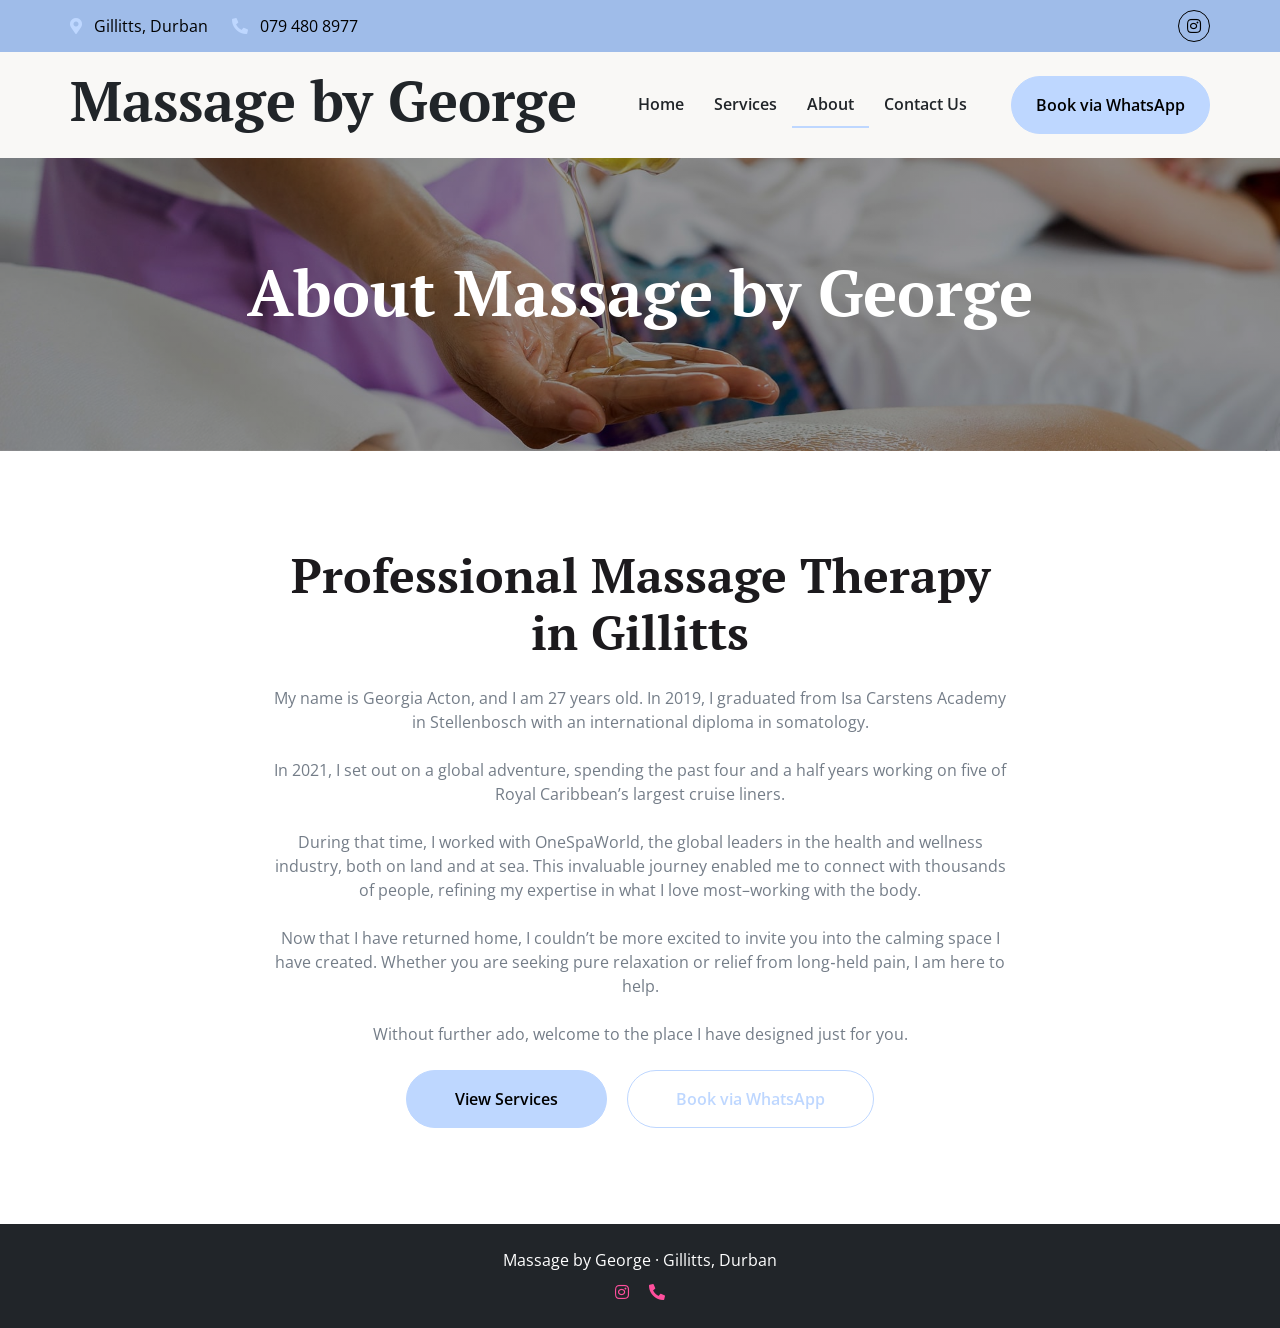
==== commit d7b4a437: "Update about.html" ====
--- a/about.html
+++ b/about.html
@@ -2,7 +2,7 @@
 <html lang="en">
 <head>
     <meta charset="utf-8">
-    <title>About | Massage by Georgie</title>
+    <title>About | Massage by George</title>
     <meta name="viewport" content="width=device-width, initial-scale=1.0">
 
     <!-- Google Web Fonts -->
@@ -55,7 +55,7 @@
         <div class="container px-0">
             <nav class="navbar navbar-light navbar-expand-xl">
                 <a href="index.html" class="navbar-brand">
-                    <h1 class="text-primary display-4">Massage by Georgie</h1>
+                    <h1 class="text-primary display-4">Massage by George</h1>
                 </a>
 
                 <button class="navbar-toggler py-2 px-3" type="button" data-bs-toggle="collapse" data-bs-target="#navbarCollapse">
@@ -85,7 +85,7 @@
 <!-- Page Header -->
 <div class="container-fluid bg-breadcrumb py-5">
     <div class="container text-center py-5">
-        <h3 class="text-white display-3 mb-4">About Massage by Georgie</h3>
+        <h3 class="text-white display-3 mb-4">About Massage by George</h3>
     </div>
 </div>
 
@@ -98,17 +98,26 @@
                 <h1 class="display-5 mb-4">Professional Massage Therapy in Gillitts</h1>
 
                 <p class="mb-4">
-                    Massage by Georgie offers professional, therapeutic massage services
-                    in a calm and welcoming environment. Each treatment is tailored to
-                    the individual, focusing on relaxation, pain relief, and overall wellness.
+                My name is Georgia Acton, and I am 27 years old.
+                In 2019, I graduated from Isa Carstens Academy in Stellenbosch with an international diploma in somatology.
                 </p>
 
                 <p class="mb-4">
-                    Whether you are looking to relieve stress, manage muscle tension,
-                    or support your body’s natural recovery process, treatments are designed
-                    to meet your needs in a professional and comfortable setting.
+                In 2021, I set out on a global adventure, spending the past four and a half years working on five of Royal Caribbean’s largest cruise liners.
                 </p>
 
+                <p class="mb-4">
+                During that time, I worked with OneSpaWorld, the global leaders in the health and wellness industry, both on land and at sea. This invaluable journey enabled me to connect with thousands of people, refining my expertise in what I love most–working with the body.
+                </p>
+
+                <p class="mb-4">
+                Now that I have returned home, I couldn’t be more excited to invite you into the calming space I have created. Whether you are seeking pure relaxation or relief from long‑held pain, I am here to help.
+                </p>
+
+                <p class="mb-4">
+                Without further ado, welcome to the place I have designed just for you.
+                </p>
+                
                 <a href="service.html" class="btn btn-primary rounded-pill py-3 px-5 me-3">
                     View Services
                 </a>
@@ -126,7 +135,7 @@
 <div class="container-fluid footer py-4">
     <div class="container text-center">
         <p class="text-white mb-2">
-            Massage by Georgie · Gillitts, Durban
+            Massage by George · Gillitts, Durban
         </p>
         <a href="https://www.instagram.com/massage_by_george" class="me-3">
             <i class="fab fa-instagram"></i>
--- a/css/style.css
+++ b/css/style.css
@@ -1,3 +1,158 @@
+/* =========================
+   GLOBAL THEME OVERRIDES
+   ========================= */
+
+:root {
+    --bs-primary: #bed7ff;
+    --bs-secondary: #9fbce9; /* slightly darker for hover contrast */
+    --bs-light: #f8f9fa;
+    --bs-dark: #212529;
+}
+
+/* =========================
+   TOPBAR COLOUR FIX
+   ========================= */
+
+/* Text in top bar */
+.topbar,
+.topbar span,
+.topbar a {
+    color: #000000 !important; /* black text */
+}
+
+/* Icons in top bar */
+.topbar i {
+    color: #000000 !important; /* black icons */
+}
+
+/* Instagram circle icon */
+.topbar .btn-square {
+    border-color: #000000 !important;
+}
+
+
+/* =========================
+   BUTTON & LINK THEME
+   ========================= */
+
+/* Primary buttons */
+.btn-primary {
+    background-color: #bed7ff !important;
+    border-color: #bed7ff !important;
+    color: #000000 !important; /* readable text */
+}
+
+/* Hover state */
+.btn-primary:hover {
+    background-color: #a9c8f5 !important;
+    border-color: #a9c8f5 !important;
+    color: #000000 !important;
+}
+
+
+/* =========================
+   NAVIGATION LINKS
+   ========================= */
+
+.navbar .navbar-nav .nav-link,
+.navbar .navbar-nav .nav-link.active,
+.navbar .navbar-nav .nav-link:hover {
+    color: #bed7ff !important;
+}
+
+/* =========================
+   LOGO COLOUR
+   ========================= */
+
+.navbar-brand h1 {
+    color: #bed7ff !important;
+}
+
+
+
+/* =========================
+   HERO TEXT COLOUR FIX
+   ========================= */
+
+/* Override pink in hero caption */
+.carousel-caption .text-primary {
+    color: #bed7ff !important;
+}
+
+/* =========================
+   BUTTON & ICON CONSISTENCY
+   ========================= */
+
+/* Outline buttons */
+.btn-outline-primary {
+    color: #bed7ff !important;
+    border-color: #bed7ff !important;
+}
+
+.btn-outline-primary:hover {
+    background-color: #bed7ff !important;
+    color: #000000 !important;
+}
+
+/* Icons that inherit primary */
+.text-primary,
+i.text-primary {
+    color: #bed7ff !important;
+}
+
+
+/* =========================
+   HEADER TEXT CONTRAST FIX
+   ========================= */
+
+/* Logo text */
+.navbar-brand h1 {
+    color: #212529 !important; /* dark, readable */
+}
+
+/* Navbar links (default state) */
+.navbar .nav-link {
+    color: #212529 !important; /* dark text */
+}
+
+/* Hover + active state */
+.navbar .nav-link:hover,
+.navbar .nav-link.active {
+    color: #bed7ff !important; /* your blue */
+}
+
+/* Header icons */
+.navbar i {
+    color: #212529 !important;
+}
+
+
+/* =========================
+   HEADER NAV VISIBILITY FIX
+   ========================= */
+
+/* Default navbar links – FORCE DARK */
+.container-fluid.bg-light .navbar .nav-link {
+    color: #212529 !important; /* dark, readable */
+    font-weight: 600;
+}
+
+/* Hover state */
+.container-fluid.bg-light .navbar .nav-link:hover {
+    color: #bed7ff !important; /* soft blue */
+}
+
+/* Active tab */
+.container-fluid.bg-light .navbar .nav-link.active {
+    color: #212529 !important;
+    border-bottom: 2px solid #bed7ff; /* optional visual cue */
+}
+
+/* Ensure logo stays dark */
+.container-fluid.bg-light .navbar-brand h1 {
+    color: #212529 !important;
+}
+``
 
 /*** Spinner Start ***/
 #spinner {
@@ -398,10 +553,13 @@
 
 /*** Counter Start ***/
 .counter-section .counter-item .counter-content {
-    position: relative;
-    margin-bottom: 60px;
-    background-image: linear-gradient(rgba(252, 152, 195, 0.3), rgba(255, 255, 255, 0.3), rgba(136, 76, 210, 0.3));
+    background-image: linear-gradient(
+        rgba(190, 215, 255, 0.35),
+        rgba(255, 255, 255, 0.35),
+        rgba(159, 188, 233, 0.35)
+    );
     border-radius: 10px;
+}
     z-index: 9;
 }
 
@@ -672,4 +830,4 @@
     border-top: 1px solid rgba(255, 255, 255, 0.08);
     background: var(--bs-dark) !important;
 }
-/*** copyright end ***/+/*** copyright end ***/
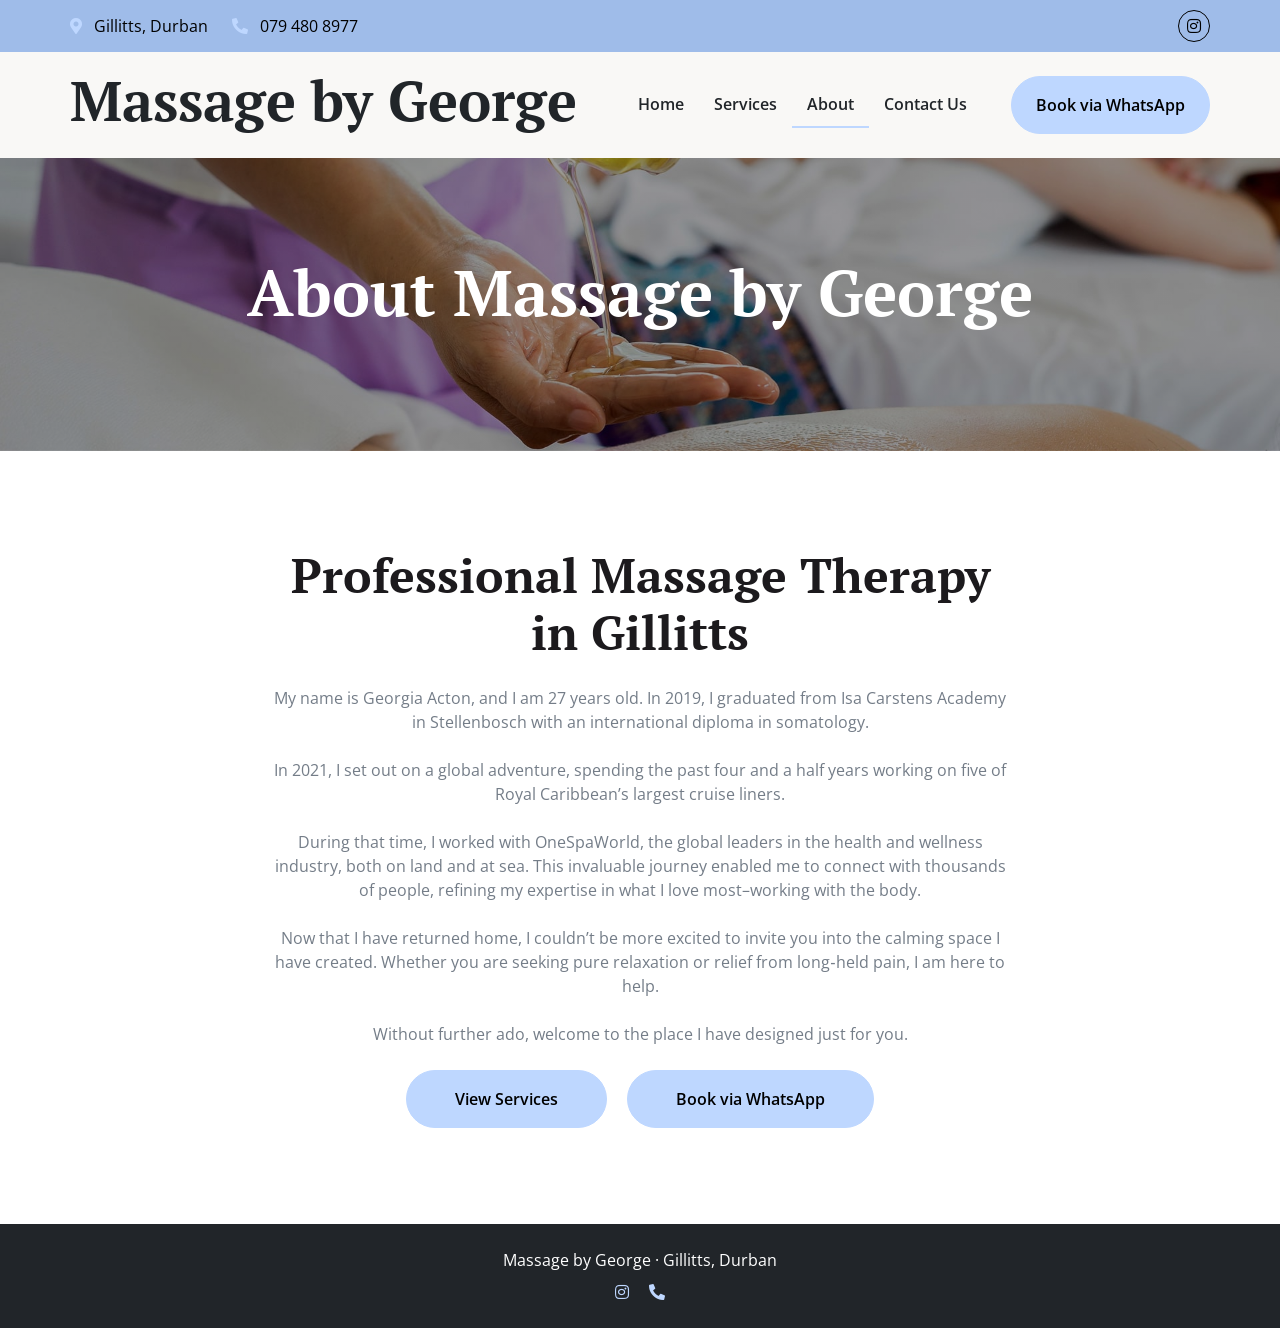
==== commit 51a0cc7a: "Update about.html" ====
--- a/about.html
+++ b/about.html
@@ -9,6 +9,7 @@
     <link rel="preconnect" href="https://fonts.googleapis.com">
     <link rel="preconnect" href="https://fonts.gstatic.com" crossorigin>
     <link href="https://fonts.googleapis.com/css2?family=Open+Sans:wght@400;600&family=PT+Serif:wght@400;700&display=swap" rel="stylesheet">
+    <link href="https://fonts.googleapis.com/css2?family=Playfair+Display:wght@400;500;600;700&display=swap" rel="stylesheet">
 
     <!-- Icon Font Stylesheet -->
     <link rel="stylesheet" href="https://use.fontawesome.com/releases/v5.15.4/css/all.css">
--- a/css/style.css
+++ b/css/style.css
@@ -831,3 +831,48 @@
     background: var(--bs-dark) !important;
 }
 /*** copyright end ***/
+
+
+/* =========================
+   FOOTER ICON FIX
+   ========================= */
+
+/* Footer icons force to theme blue */
+.footer i,
+.footer .text-primary,
+.footer a i {
+    color: #bed7ff !important;
+}
+
+/* Footer icon hover (optional) */
+.footer a:hover i {
+    color: #ffffff !important;
+}
+
+/* =========================
+   BUTTON CONSISTENCY FIX
+   ========================= */
+
+/* Light buttons (used on About page) */
+.btn-light,
+.btn-light-outline-0 {
+    background-color: #bed7ff !important;
+    border-color: #bed7ff !important;
+    color: #000000 !important;
+}
+
+/* Outline primary buttons */
+.btn-outline-primary {
+    background-color: #bed7ff !important;
+    border-color: #bed7ff !important;
+    color: #000000 !important;
+}
+
+/* Button hover state */
+.btn-light:hover,
+.btn-outline-primary:hover,
+.btn-primary:hover {
+    background-color: #a9c8f5 !important;
+    border-color: #a9c8f5 !important;
+    color: #000000 !important;
+}
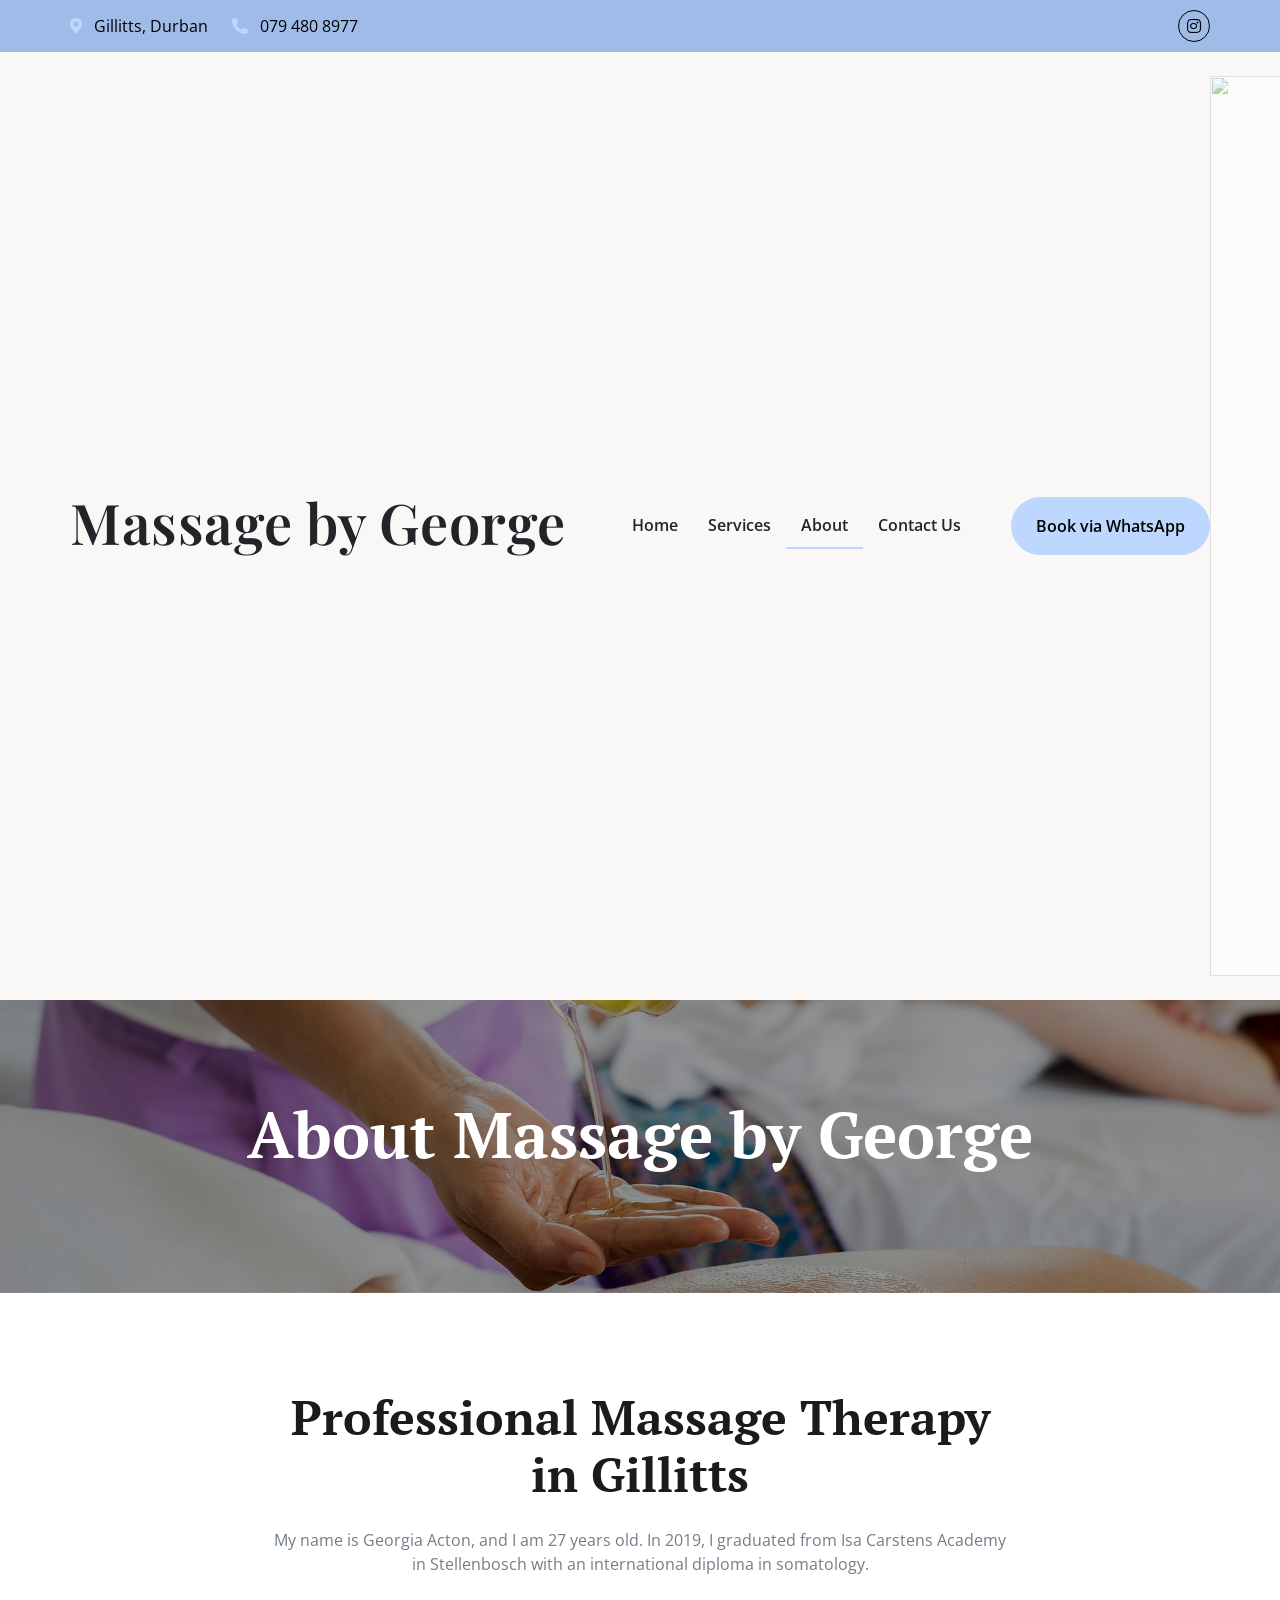
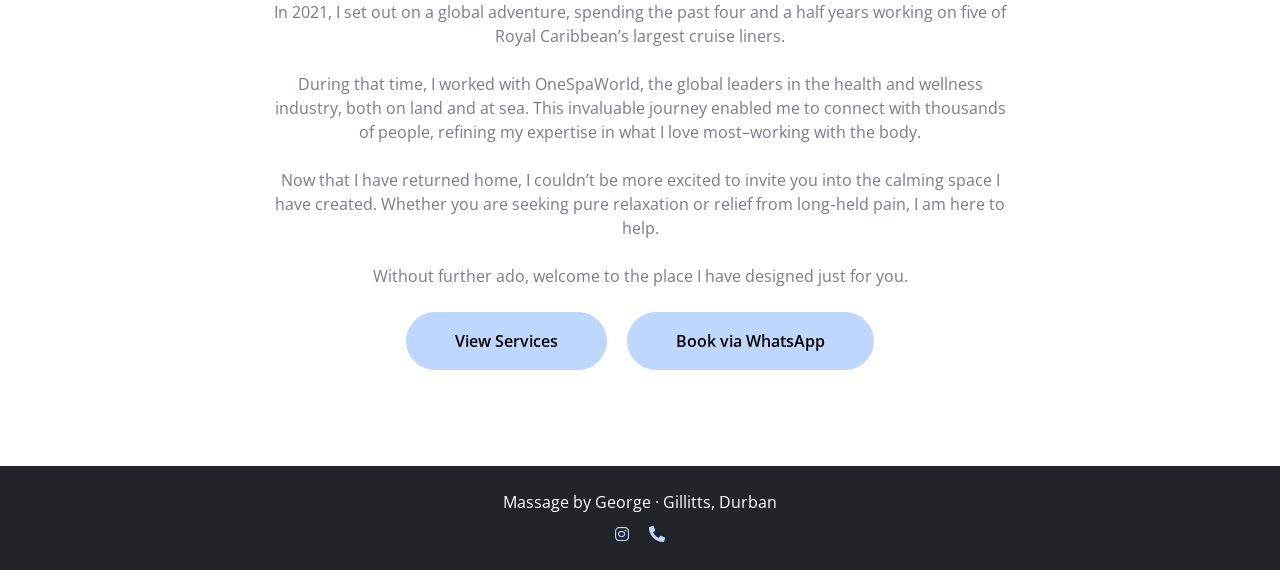
==== commit 86e35731: "Update about.html" ====
--- a/about.html
+++ b/about.html
@@ -76,6 +76,13 @@
                             Book via WhatsApp
                         </a>
                     </div>
+
+            <div class="carousel-item active">
+                <img src="img/george.jpg" class="img-fluid" alt="">
+                <div class="carousel-caption">
+                </div>
+                    
+                    
                 </div>
             </nav>
         </div>
--- a/css/style.css
+++ b/css/style.css
@@ -876,3 +876,30 @@
     border-color: #a9c8f5 !important;
     color: #000000 !important;
 }
+
+/* =========================
+   HEADER LOGO FONT
+   ========================= */
+
+.navbar-brand h1 {
+    font-family: "Playfair Display", serif !important;
+    font-weight: 600;
+    letter-spacing: 0.5px;
+}
+
+/* =========================
+   CONTACT PAGE LINK FIX
+   ========================= */
+
+/* Contact page links (WhatsApp & Instagram) */
+.contact a {
+    color: #bed7ff !important;
+    font-weight: 500;
+    text-decoration: none;
+}
+
+/* Hover state */
+.contact a:hover {
+    color: #a9c8f5 !important;
+    text-decoration: underline;
+}
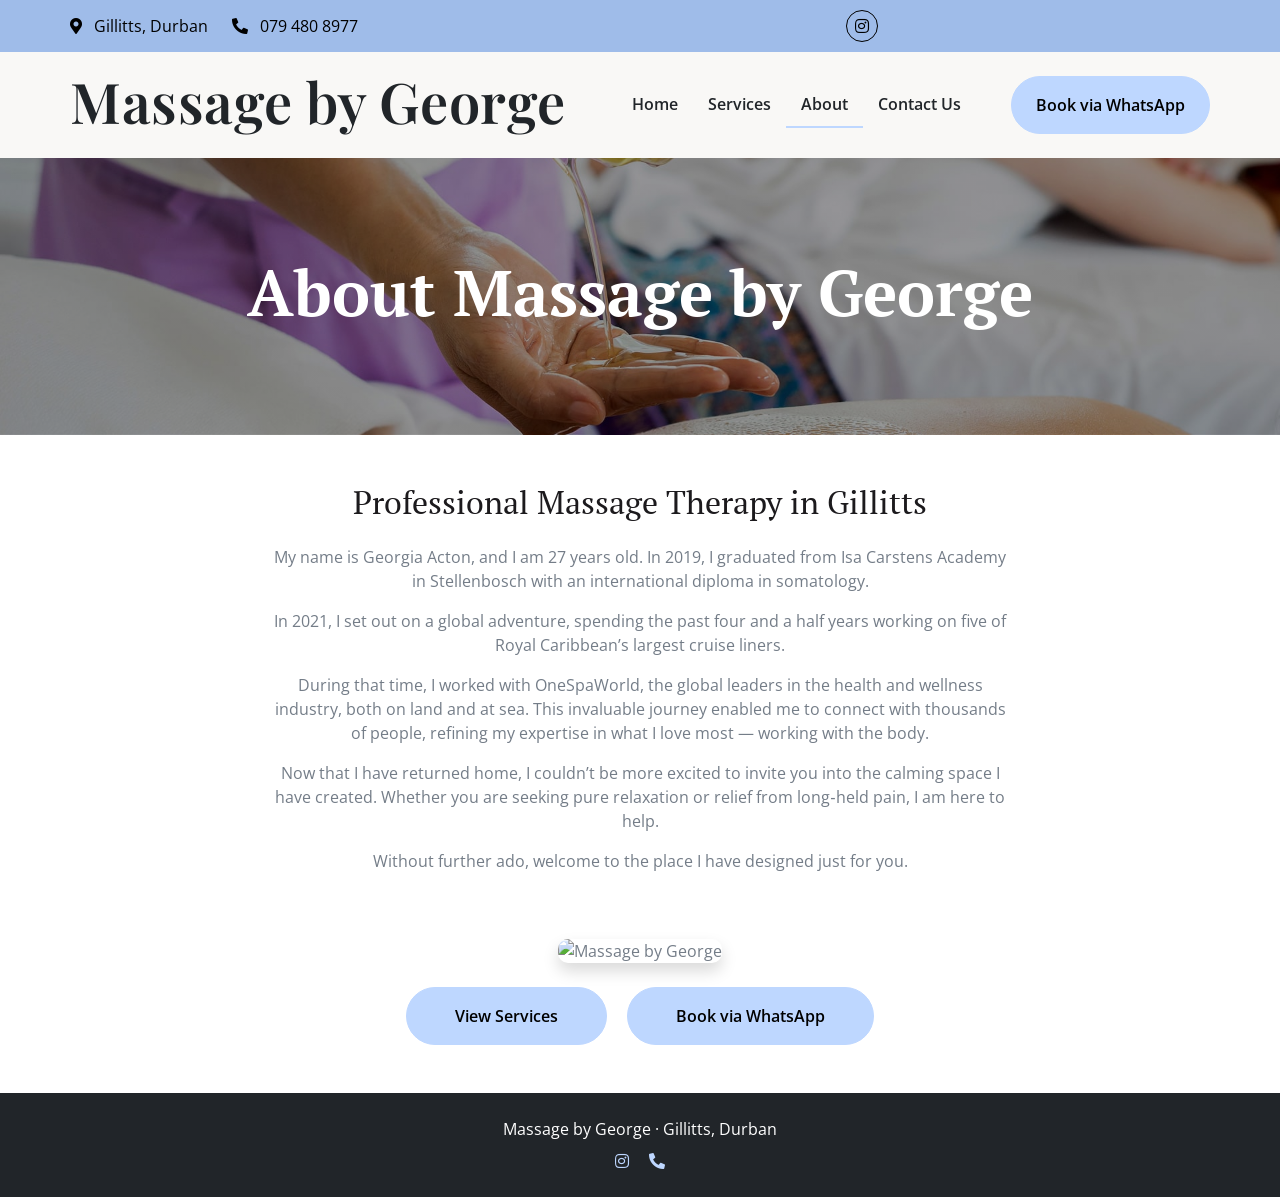
==== commit 2f0ede55: "Update about.html" ====
--- a/about.html
+++ b/about.html
@@ -8,133 +8,131 @@
     <!-- Google Web Fonts -->
     <link rel="preconnect" href="https://fonts.googleapis.com">
     <link rel="preconnect" href="https://fonts.gstatic.com" crossorigin>
-    <link href="https://fonts.googleapis.com/css2?family=Open+Sans:wght@400;600&family=PT+Serif:wght@400;700&display=swap" rel="stylesheet">
-    <link href="https://fonts.googleapis.com/css2?family=Playfair+Display:wght@400;500;600;700&display=swap" rel="stylesheet">
+    <link href="https://fonts.googleapis.com/css2?family=Open+Sans:wght@400;600&family=PT+Serif:wght@400;700&family=Playfair+Display:wght@400;600;700&display=swap" rel="stylesheet">
 
-    <!-- Icon Font Stylesheet -->
+    <!-- Icons -->
     <link rel="stylesheet" href="https://use.fontawesome.com/releases/v5.15.4/css/all.css">
 
-    <!-- Bootstrap & Template Styles -->
+    <!-- CSS -->
     <link href="css/bootstrap.min.css" rel="stylesheet">
     <link href="css/style.css" rel="stylesheet">
 </head>
 
 <body>
 
-<!-- Navbar -->
-<div class="container-fluid sticky-top px-0">
-
-    <!-- Topbar -->
-    <div class="container-fluid topbar d-none d-lg-block">
-        <div class="container px-0">
-            <div class="row align-items-center">
-                <div class="col-lg-8">
-                    <div class="d-flex flex-wrap">
-                        <span class="me-4 text-light">
-                            <i class="fas fa-map-marker-alt text-primary me-2"></i>
-                            Gillitts, Durban
-                        </span>
-                        <a href="https://wa.me/27794808977" class="text-light">
-                            <i class="fas fa-phone-alt text-primary me-2"></i>
-                            079 480 8977
-                        </a>
-                    </div>
+<!-- Topbar -->
+<div class="container-fluid topbar d-none d-lg-block">
+    <div class="container px-0">
+        <div class="row align-items-center">
+            <div class="col-lg-8">
+                <div class="d-flex flex-wrap">
+                    <span class="me-4 text-light">
+                        <i class="fas fa-map-marker-alt me-2"></i>
+                        Gillitts, Durban
+                    </span>
+                    <a href="https://wa.me/27794808977" class="text-light">
+                        <i class="fas fa-phone-alt me-2"></i>
+                        079 480 8977
+                    </a>
                 </div>
-                <div class="col-lg-4">
-                    <div class="d-flex justify-content-end">
-                        <a href="https://www.instagram.com/massage_by_george" class="btn-square border rounded-circle nav-fill">
-                            <i class="fab fa-instagram"></i>
-                        </a>
-                    </div>
-                </div>
+            </div>
+            <div class="col-lg-4 text-end">
+                <a href="https://www.instagram.com/massage_by_george" class="btn-square border rounded-circle nav-fill">
+                    <i class="fab fa-instagram"></i>
+                </a>
             </div>
         </div>
     </div>
+</div>
 
-    <!-- Main Navbar -->
-    <div class="container-fluid bg-light">
-        <div class="container px-0">
-            <nav class="navbar navbar-light navbar-expand-xl">
-                <a href="index.html" class="navbar-brand">
-                    <h1 class="text-primary display-4">Massage by George</h1>
+<!-- Navbar -->
+<div class="container-fluid bg-light sticky-top px-0">
+    <div class="container px-0">
+        <nav class="navbar navbar-light navbar-expand-xl">
+            <a href="index.html" class="navbar-brand">
+                <h1 class="display-4">Massage by George</h1>
+            </a>
+
+            <button class="navbar-toggler py-2 px-3" type="button" data-bs-toggle="collapse" data-bs-target="#navbarCollapse">
+                <span class="fa fa-bars"></span>
+            </button>
+
+            <div class="collapse navbar-collapse py-3" id="navbarCollapse">
+                <div class="navbar-nav mx-auto border-top">
+                    <a href="index.html" class="nav-item nav-link">Home</a>
+                    <a href="service.html" class="nav-item nav-link">Services</a>
+                    <a href="about.html" class="nav-item nav-link active">About</a>
+                    <a href="contact.html" class="nav-item nav-link">Contact Us</a>
+                </div>
+
+                <a href="https://wa.me/27794808977" class="btn btn-primary rounded-pill py-3 px-4">
+                    Book via WhatsApp
                 </a>
-
-                <button class="navbar-toggler py-2 px-3" type="button" data-bs-toggle="collapse" data-bs-target="#navbarCollapse">
-                    <span class="fa fa-bars text-primary"></span>
-                </button>
-
-                <div class="collapse navbar-collapse bg-light py-3" id="navbarCollapse">
-                    <div class="navbar-nav mx-auto border-top">
-                        <a href="index.html" class="nav-item nav-link">Home</a>
-                        <a href="service.html" class="nav-item nav-link">Services</a>
-                        <a href="about.html" class="nav-item nav-link active">About</a>
-                        <a href="contact.html" class="nav-item nav-link">Contact Us</a>
-                    </div>
-
-                    <div class="d-flex align-items-center">
-                        <a href="https://wa.me/27794808977" class="btn btn-primary rounded-pill py-3 px-4">
-                            Book via WhatsApp
-                        </a>
-                    </div>
-
-            <div class="carousel-item active">
-                <img src="img/george.jpg" class="img-fluid" alt="">
-                <div class="carousel-caption">
-                </div>
-                    
-                    
-                </div>
-            </nav>
-        </div>
+            </div>
+        </nav>
     </div>
 </div>
-<!-- Navbar End -->
 
 <!-- Page Header -->
 <div class="container-fluid bg-breadcrumb py-5">
     <div class="container text-center py-5">
-        <h3 class="text-white display-3 mb-4">About Massage by George</h3>
+        <h3 class="text-white display-3">About Massage by George</h3>
     </div>
 </div>
 
-<!-- About Section -->
-<div class="container-fluid py-5">
-    <div class="container py-5">
-        <div class="row justify-content-center">
-            <div class="col-lg-8 text-center">
+<!-- About Content -->
+<div class="container py-5">
+    <div class="row justify-content-center">
+        <div class="col-lg-8 text-center">
 
-                <h1 class="display-5 mb-4">Professional Massage Therapy in Gillitts</h1>
+            <h2 class="mb-4">Professional Massage Therapy in Gillitts</h2>
 
-                <p class="mb-4">
-                My name is Georgia Acton, and I am 27 years old.
-                In 2019, I graduated from Isa Carstens Academy in Stellenbosch with an international diploma in somatology.
-                </p>
+            <p>
+                My name is Georgia Acton, and I am 27 years old. In 2019, I graduated from Isa
+                Carstens Academy in Stellenbosch with an international diploma in somatology.
+            </p>
 
-                <p class="mb-4">
-                In 2021, I set out on a global adventure, spending the past four and a half years working on five of Royal Caribbean’s largest cruise liners.
-                </p>
+            <p>
+                In 2021, I set out on a global adventure, spending the past four and a half years
+                working on five of Royal Caribbean’s largest cruise liners.
+            </p>
 
-                <p class="mb-4">
-                During that time, I worked with OneSpaWorld, the global leaders in the health and wellness industry, both on land and at sea. This invaluable journey enabled me to connect with thousands of people, refining my expertise in what I love most–working with the body.
-                </p>
+            <p>
+                During that time, I worked with OneSpaWorld, the global leaders in the health and
+                wellness industry, both on land and at sea. This invaluable journey enabled me
+                to connect with thousands of people, refining my expertise in what I love most —
+                working with the body.
+            </p>
 
-                <p class="mb-4">
-                Now that I have returned home, I couldn’t be more excited to invite you into the calming space I have created. Whether you are seeking pure relaxation or relief from long‑held pain, I am here to help.
-                </p>
+            <p>
+                Now that I have returned home, I couldn’t be more excited to invite you into the
+                calming space I have created. Whether you are seeking pure relaxation or relief
+                from long‑held pain, I am here to help.
+            </p>
 
-                <p class="mb-4">
+            <p>
                 Without further ado, welcome to the place I have designed just for you.
-                </p>
-                
-                <a href="service.html" class="btn btn-primary rounded-pill py-3 px-5 me-3">
-                    View Services
-                </a>
+            </p>
 
-                <a href="https://wa.me/27794808977" class="btn btn-outline-primary rounded-pill py-3 px-5">
-                    Book via WhatsApp
-                </a>
+        </div>
+    </div>
 
-            </div>
+    <!-- Instagram Image -->
+    <div class="row justify-content-center mt-5">
+        <div class="col-lg-4 col-md-6 text-center">
+            <img src="img/george.jpg" class="img-fluid rounded shadow" alt="Massage by George">
+        </div>
+    </div>
+
+    <!-- Buttons -->
+    <div class="row justify-content-center mt-4">
+        <div class="col-auto">
+            <a href="service.html" class="btn btn-primary rounded-pill py-3 px-5 me-3">
+                View Services
+            </a>
+            <a href="https://wa.me/27794808977" class="btn btn-outline-primary rounded-pill py-3 px-5">
+                Book via WhatsApp
+            </a>
         </div>
     </div>
 </div>
@@ -142,9 +140,7 @@
 <!-- Footer -->
 <div class="container-fluid footer py-4">
     <div class="container text-center">
-        <p class="text-white mb-2">
-            Massage by George · Gillitts, Durban
-        </p>
+        <p class="text-white mb-2">Massage by George · Gillitts, Durban</p>
         <a href="https://www.instagram.com/massage_by_george" class="me-3">
             <i class="fab fa-instagram"></i>
         </a>
@@ -154,7 +150,7 @@
     </div>
 </div>
 
-<!-- Scripts -->
+<!-- JS -->
 <script src="https://ajax.googleapis.com/ajax/libs/jquery/3.6.4/jquery.min.js"></script>
 <script src="https://cdn.jsdelivr.net/npm/bootstrap@5.0.0/dist/js/bootstrap.bundle.min.js"></script>
 <script src="js/main.js"></script>
